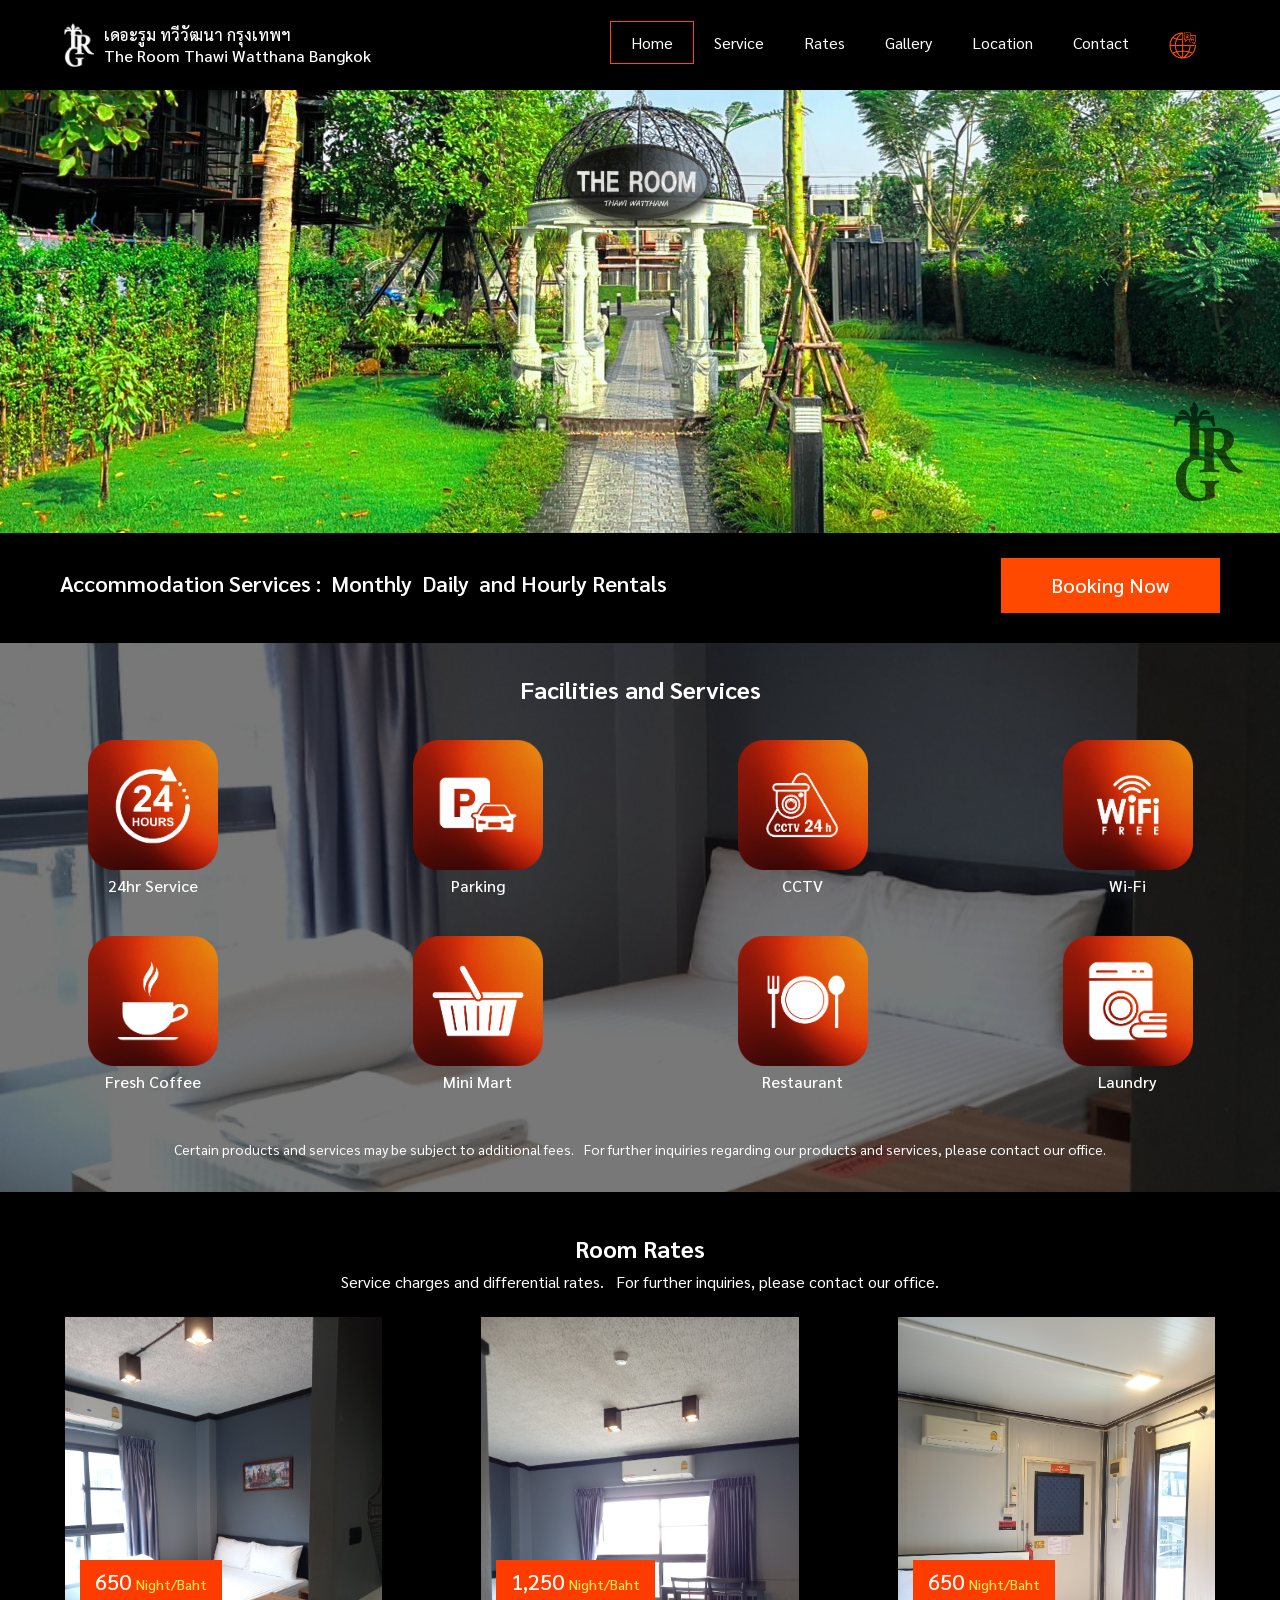
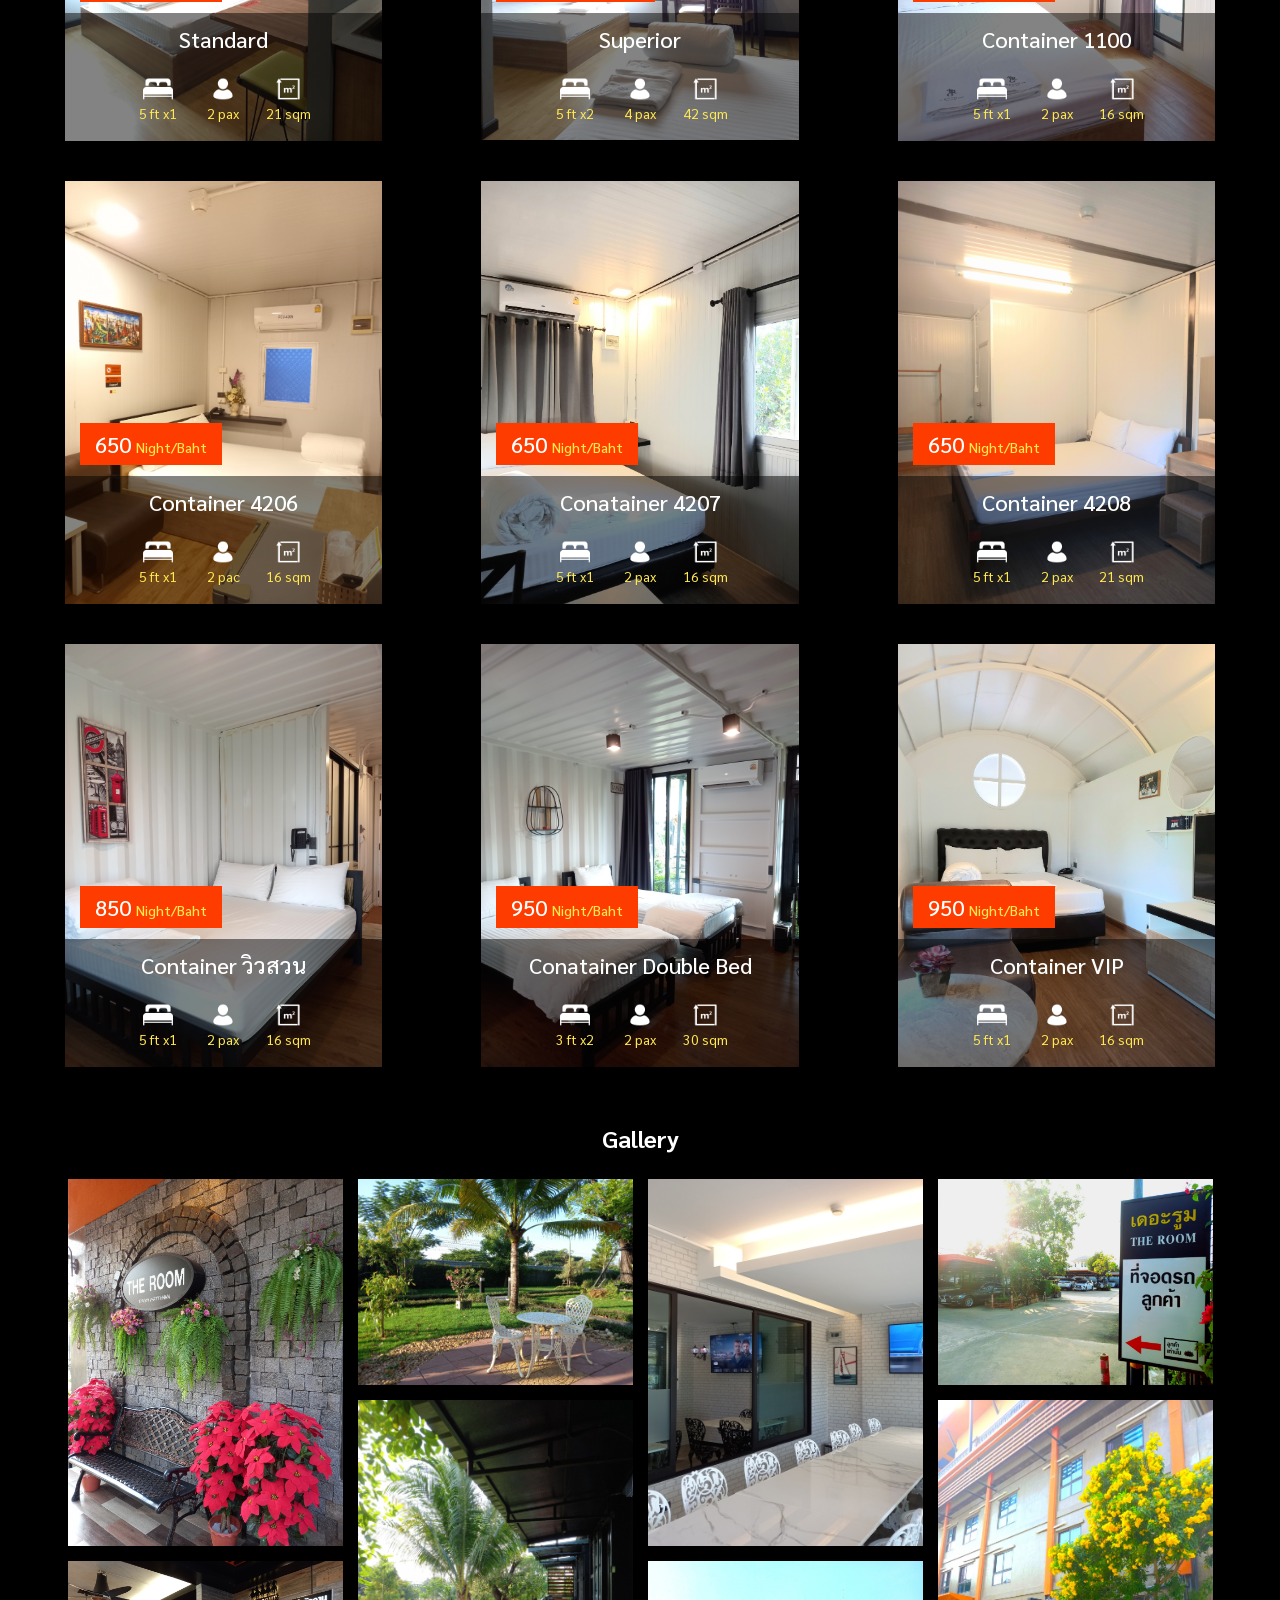
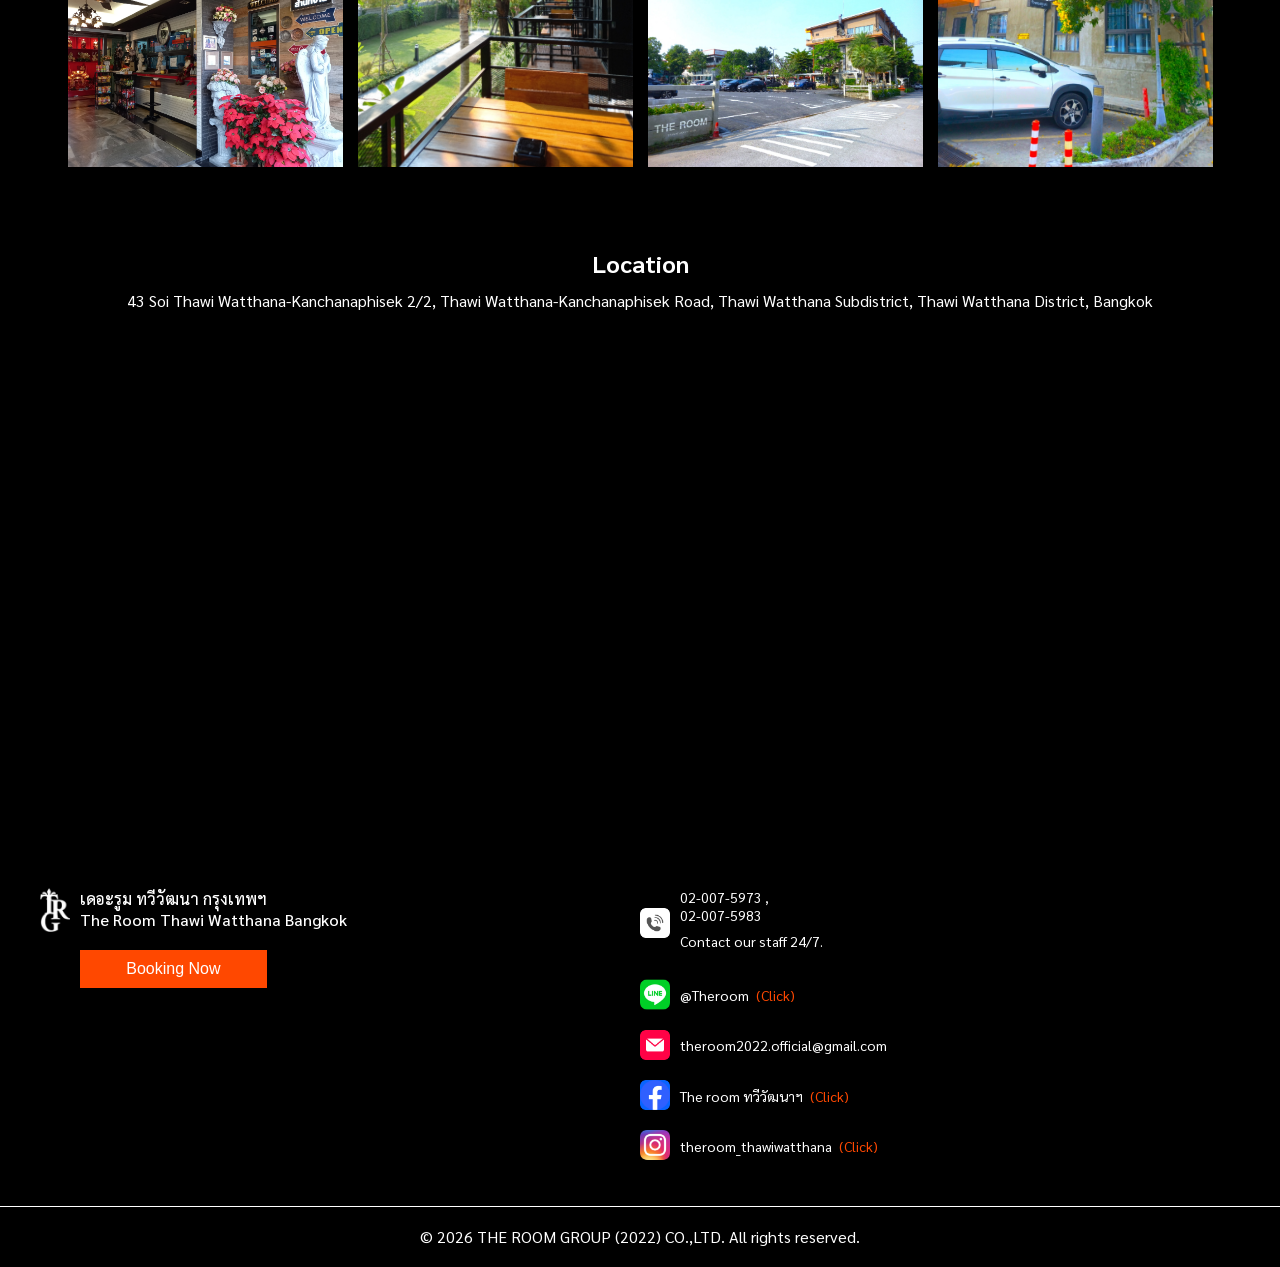
==== home-eng.html @ 0336b01f "Add files via upload" ====
<!DOCTYPE html>
<html lang="th">
<head>
    <meta charset="UTF-8">
    <meta name="viewport" content="width=device-width, initial-scale=1.0">
    <title>เดอะรูม ทวีวัฒนา กรุงเทพฯ</title>
    <link rel="stylesheet" href="style.css">
    <link rel="icon" type="image/gif" href="logo_icon.png" sizes="16x16">
    <link rel="preconnect" href="https://fonts.googleapis.com">
    <link rel="preconnect" href="https://fonts.gstatic.com" crossorigin>
    <link href="https://fonts.googleapis.com/css2?family=Sarabun:wght@400;500&display=swap" rel="stylesheet">
</head>
<body>

    <header>
        <a href="home-th.html">
            <div class="logo">
                <img src="logo_title.png" alt="logo-img" class="logo-img">
                <h3 class="header-text">เดอะรูม ทวีวัฒนา กรุงเทพฯ<br>The Room Thawi Watthana Bangkok</h3>
            </div>
        </a>
        <div class="hamburger" id="hamburger">
            <div class="line"></div>
            <div class="line"></div>
            <div class="line"></div>
        </div>
        <div class="nav-bar">
            <ul>
                <li><a href="#slide">Home</a></li>
                <li><a href="#booking">Service</a></li>
                <li><a href="#price">Rates</a></li>   
                <li><a href="#gallery">Gallery</a></li>
                <li><a href="#location">Location</a></li>
                <li><a href="#contact">Contact</a></li>
                <li class="language-toggle">
                    <a href="#">
                        <img src="language.png" alt="" class="language-toggle-icon">
                    </a>
                    <div class="dropdown">
                        <a href="home-th.html" class="language-option" data-lang="th">
                            <img src="th.png" alt="ภาษาไทย" class="language-icon"> TH
                        </a>
                        <a href="home-eng.html" class="language-option" data-lang="en">
                            <img src="eng.png" alt="English" class="language-icon"> ENG
                        </a>
                    </div>
                </li>
            </ul>
        </div>        
    </header>   


    <!-- ส่วนสไลด์รูปภาพ -->
    <section id="slide" class="image-slider">
        <div class="slider-images">
            <img src="slide-1.svg" alt="Image 1" class="slider-image">
            <img src="slide-2.svg" alt="Image 2" class="slider-image">
            <img src="slide-3.svg" alt="Image 3" class="slider-image">
        </div>
    </section>
           

    <!-- ส่วนจองห้องพัก -->
    <section id="booking" class="booking-section">
        <div class="booking-container">
            <!-- ข้อความด้านขวา -->
            <div class="booking-text">
                <p>Accommodation Services :&nbsp; Monthly&nbsp; Daily&nbsp; and Hourly Rentals</p>
            </div>

            <!-- กรอบด้านซ้าย -->
            <div class="booking-button">
                <!-- ลิงก์ไปยังหน้าจองห้องพัก -->
                <a href="https://reservation.roomscope.com/2378/en" target="_blank">
                    <p>Booking Now</p>
                </a>
            </div>
        </div>
    </section>


    <section id="services" class="services">
        <!-- ส่วนหัว -->
            <center><h2 class="services-header">Facilities and Services</h2></center>

        <div class="service-container">
            <div class="service-item">
                <img src="24hr.png" class="service-image">
                <p class="service-text">24hr Service</p>
            </div>
            <div class="service-item">
                <img src="parking.png" class="service-image">
                <p class="service-text">Parking</p>
            </div>
            <div class="service-item">
                <img src="cctv.png" class="service-image">
                <p class="service-text">CCTV</p>
            </div>
            <div class="service-item">
                <img src="wifi.png" class="service-image">
                <p class="service-text">Wi-Fi</p>
            </div>
            <div class="service-item">
                <img src="coffee.png" class="service-image">
                <p class="service-text">Fresh Coffee</p>
            </div>
            <div class="service-item">
                <img src="mini-mart.png" class="service-image">
                <p class="service-text">Mini Mart</p>
            </div>
            <div class="service-item">
                <img src="restaurant.png" class="service-image">
                <p class="service-text">Restaurant</p>
            </div>
            <div class="service-item">
                <img src="laundry.png" class="service-image">
                <p class="service-text">Laundry</p>
            </div>
        </div>
        <div class="footer-message">
            Certain products and services may be subject to additional fees. &ensp;For further inquiries regarding our products and services, please contact our office.
        </div>
    </section>



    <!-- ส่วนของราคาห้องพัก -->
    <section id="price" class="price">
        <h2>Room Rates</h2>
        <p>Service charges and differential rates. &ensp;For further inquiries, please contact our office.</p>
        <div class="price-images">

            <!-- ห้องที่ 1 -->
            <div class="room-card">
                <img class="expandable-image" src="standard.jpg" alt="Room 1">
                <div class="card-content">
                    <h3 class="price-tag">650 <span class="price-per-night">Night/Baht</span></h3>
                    <h3>Standard</h3>
                    <div class="small-images">
                        <div class="small-image-item">
                            <img src="bed.png" alt="Small Image 1">
                            <p class="image-text">5 ft x1</p>
                        </div>
                        <div class="small-image-item">
                            <img src="pax.png" alt="Small Image 2">
                            <p class="image-text">2 pax</p>
                        </div>
                        <div class="small-image-item">
                            <img src="sqm.png" alt="Small Image 3">
                            <p class="image-text">21 sqm</p>
                        </div>
                    </div>                                  
                </div>
            </div>

            <!-- ห้องที่ 2 -->
            <div class="room-card">
                <img class="expandable-image" src="superior.jpg" alt="Room 2">
                <div class="card-content">
                    <h3 class="price-tag">1,250 <span class="price-per-night">Night/Baht</span></h3>
                    <h3>Superior</h3>
                    <div class="small-images">
                        <div class="small-image-item">
                            <img src="bed.png" alt="Small Image 1">
                            <p class="image-text">5 ft x2</p>
                        </div>
                        <div class="small-image-item">
                            <img src="pax.png" alt="Small Image 2">
                            <p class="image-text">4 pax</p>
                        </div>
                        <div class="small-image-item">
                            <img src="sqm.png" alt="Small Image 3">
                            <p class="image-text">42 sqm</p>
                        </div>
                    </div>                    
                </div>
            </div>

            <!-- ห้องที่ 3 -->
            <div class="room-card">
                <img class="expandable-image" src="1100.jpg" alt="Room 3">
                <div class="card-content">
                    <h3 class="price-tag">650 <span class="price-per-night">Night/Baht</span></h3>
                    <h3>Container 1100</h3>
                    <div class="small-images">
                        <div class="small-image-item">
                            <img src="bed.png" alt="Small Image 1">
                            <p class="image-text">5 ft x1</p>
                        </div>
                        <div class="small-image-item">
                            <img src="pax.png" alt="Small Image 2">
                            <p class="image-text">2 pax</p>
                        </div>
                        <div class="small-image-item">
                            <img src="sqm.png" alt="Small Image 3">
                            <p class="image-text">16 sqm</p>
                        </div>
                    </div> 
                </div>
            </div>

            <!-- ห้องที่ 4 -->
            <div class="room-card">
                <img class="expandable-image" src="4206.jpg" alt="Room 4">
                <div class="card-content">
                    <h3 class="price-tag">650 <span class="price-per-night">Night/Baht</span></h3>
                    <h3>Container 4206</h3>
                    <div class="small-images">
                        <div class="small-image-item">
                            <img src="bed.png" alt="Small Image 1">
                            <p class="image-text">5 ft x1</p>
                        </div>
                        <div class="small-image-item">
                            <img src="pax.png" alt="Small Image 2">
                            <p class="image-text">2 pac</p>
                        </div>
                        <div class="small-image-item">
                            <img src="sqm.png" alt="Small Image 3">
                            <p class="image-text">16 sqm</p>
                        </div>
                    </div> 
                </div>
            </div>

            <!-- ห้องที่ 5 -->
            <div class="room-card">
                <img class="expandable-image" src="4207.jpg" alt="Room 5">
                <div class="card-content">
                    <h3 class="price-tag">650 <span class="price-per-night">Night/Baht</span></h3>
                    <h3>Conatainer 4207</h3>
                    <div class="small-images">
                        <div class="small-image-item">
                            <img src="bed.png" alt="Small Image 1">
                            <p class="image-text">5 ft x1</p>
                        </div>
                        <div class="small-image-item">
                            <img src="pax.png" alt="Small Image 2">
                            <p class="image-text">2 pax</p>
                        </div>
                        <div class="small-image-item">
                            <img src="sqm.png" alt="Small Image 3">
                            <p class="image-text">16 sqm</p>
                        </div>
                    </div> 
                </div>
            </div>

            <!-- ห้องที่ 6 -->
            <div class="room-card">
                <img class="expandable-image" src="4208.jpg" alt="Room 6">
                <div class="card-content">
                    <h3 class="price-tag">650 <span class="price-per-night">Night/Baht</span></h3>
                    <h3>Container 4208</h3>
                    <div class="small-images">
                        <div class="small-image-item">
                            <img src="bed.png" alt="Small Image 1">
                            <p class="image-text">5 ft x1</p>
                        </div>
                        <div class="small-image-item">
                            <img src="pax.png" alt="Small Image 2">
                            <p class="image-text">2 pax</p>
                        </div>
                        <div class="small-image-item">
                            <img src="sqm.png" alt="Small Image 3">
                            <p class="image-text">21 sqm</p>
                        </div>
                    </div> 
                </div>
            </div>

            <!-- ห้องที่ 7 -->
            <div class="room-card">
                <img class="expandable-image" src="graden.jpg" alt="Room 7">
                <div class="card-content">
                    <h3 class="price-tag">850 <span class="price-per-night">Night/Baht</span></h3>
                    <h3>Container วิวสวน</h3>
                    <div class="small-images">
                        <div class="small-image-item">
                            <img src="bed.png" alt="Small Image 1">
                            <p class="image-text">5 ft x1</p>
                        </div>
                        <div class="small-image-item">
                            <img src="pax.png" alt="Small Image 2">
                            <p class="image-text">2 pax</p>
                        </div>
                        <div class="small-image-item">
                            <img src="sqm.png" alt="Small Image 3">
                            <p class="image-text">16 sqm</p>
                        </div>
                    </div> 
                </div>
            </div>

            <!-- ห้องที่ 8 -->
            <div class="room-card">
                <img class="expandable-image" src="bedx2.jpg" alt="Room 8">
                <div class="card-content">
                    <h3 class="price-tag">950 <span class="price-per-night">Night/Baht</span></h3>
                    <h3>Conatainer Double Bed</h3>
                    <div class="small-images">
                        <div class="small-image-item">
                            <img src="bed.png" alt="Small Image 1">
                            <p class="image-text">3 ft x2</p>
                        </div>
                        <div class="small-image-item">
                            <img src="pax.png" alt="Small Image 2">
                            <p class="image-text">2 pax</p>
                        </div>
                        <div class="small-image-item">
                            <img src="sqm.png" alt="Small Image 3">
                            <p class="image-text">30 sqm</p>
                        </div>
                    </div> 
                </div>
            </div>

            <!-- ห้องที่ 9 -->
            <div class="room-card">
                <img class="expandable-image" src="vip.jpg" alt="Room 9">
                <div class="card-content">
                    <h3 class="price-tag">950 <span class="price-per-night">Night/Baht</span></h3>
                    <h3>Container VIP</h3>
                    <div class="small-images">
                        <div class="small-image-item">
                            <img src="bed.png" alt="Small Image 1">
                            <p class="image-text">5 ft x1</p>
                        </div>
                        <div class="small-image-item">
                            <img src="pax.png" alt="Small Image 2">
                            <p class="image-text">2 pax</p>
                        </div>
                        <div class="small-image-item">
                            <img src="sqm.png" alt="Small Image 3">
                            <p class="image-text">16 sqm</p>
                        </div>
                    </div> 
                </div>
            </div>

   
        </div>
    </section>
    <!-- Modal สำหรับแสดงรูปภาพ -->
    <div class="image-modal" id="image-modal">
        <span class="close-modal" id="close-modal">&times;</span>
        <img class="expanded-img" id="expanded-img" src="" alt="Expanded Room Image">
    </div>
   
  
    <!-- ส่วนของแกลเลอรี่ -->
    <section id="gallery" class="gallery">
        <h2 class="gallery-header">Gallery</h2>
        <div class="gallery__container">
            <div class="gallery__column">
                <img src="g-01.jpg" class="gallery__img">
                <img src="g-02.jpg" class="gallery__img">
            </div>

            <div class="gallery__column">
                <img src="g-03.jpg" class="gallery__img">
                <img src="g-04.jpg" class="gallery__img">
            </div>
            
            <div class="gallery__column">
                <img src="g-05.jpg" class="gallery__img">
                <img src="g-06.jpg" class="gallery__img">
            </div>

            <div class="gallery__column">
                <img src="g-07.jpg" class="gallery__img">
                <img src="g-08.jpg" class="gallery__img">
            </div>
        </div>
    </section>
      


    <!-- ส่วนของสถานที่ตั้ง -->
    <section id="location" class="location">
        <h2>Location</h2> <!-- เพิ่มหัวข้อ -->
        <p>43 Soi Thawi Watthana-Kanchanaphisek 2/2, Thawi Watthana-Kanchanaphisek Road, Thawi Watthana Subdistrict, Thawi Watthana District, Bangkok</p> <!-- เพิ่มรายละเอียด -->
        <div class="map-container">
            <iframe src="https://www.google.com/maps/embed?pb=!1m14!1m8!1m3!1d15501.32266868095!2d100.4040528!3d13.758922!3m2!1i1024!2i768!4f13.1!3m3!1m2!1s0x30e2975d5705897d%3A0x22165a6f18a6f0dc!2sThe%20Room%20Hotel!5e0!3m2!1sen!2sth!4v1732776783660!5m2!1sen!2sth" width="600" height="450" style="border:0;" allowfullscreen="" loading="lazy" referrerpolicy="no-referrer-when-downgrade"></iframe>
        </div>
    </section>    
    

    
    <!-- ส่วนของช่องทางติดต่อ -->
    <section id="contact">
        <div class="container">
            <!-- ด้านซ้าย -->
            <div class="left-section">
                <div class="header">
                    <div class="logo">
                        <img src="logo_title.png" alt="" class="logo-icon">
                    </div>
                    <div class="header-content">
                        <div class="header-text">
                            เดอะรูม ทวีวัฒนา กรุงเทพฯ<br>
                            The Room Thawi Watthana Bangkok
                        </div>
                        <div class="booking">
                            <a href="https://reservation.roomscope.com/2378/en" target="_blank">
                                <button class="booking-btn">Booking Now</button>
                            </a>
                        </div>
                    </div>
                </div>
            </div>

            <!-- ด้านขวา -->
            <div class="right-section">
                <div class="contact-item">
                    <img src="tell.png" alt="โทรศัพท์" class="contact-icon">
                    <span class="contact-text">02-007-5973 ,<br>02-007-5983<br><p style="line-height: 2.5;">Contact our staff 24/7.</p></span>
                </div>
                <div class="contact-item">
                    <img src="line.png" alt="Line" class="contact-icon">
                    <a href="https://lin.ee/5Irtj3o" target="_blank">
                        <span class="contact-text">@Theroom<font color="#ff4800">&ensp;(Click)</font></span>
                    </a>
                </div>
                <div class="contact-item">
                    <img src="e-mail.png" alt="Email" class="contact-icon">
                    <span class="contact-text">theroom2022.official@gmail.com</span>
                </div>
                <div class="contact-item">
                    <img src="facebook.png" alt="Facebook" class="contact-icon">
                    <a href="https://web.facebook.com/Theroom42Sai2" target="_blank">
                        <span class="contact-text">The room ทวีวัฒนาฯ<font color="#ff4800">&ensp;(Click)</font></span>
                    </a>
                </div>
                <div class="contact-item">
                    <img src="ig.png" alt="Instagram" class="contact-icon">
                    <a href="https://www.instagram.com/theroom_thawiwatthana/" target="_blank">
                        <span class="contact-text">theroom_thawiwatthana<font color="#ff4800">&ensp;(Click)</font></span>
                    </a>
                </div>
            </div>
        </div>
    </section>

    <footer>
        <p id="footer-text">© <span id="year"></span> THE ROOM GROUP (2022) CO.,LTD. All rights reserved.</p>
    </footer>

    <script src="script.js"></script>
          
</body>
</html>
---- style.css ----
/* สไตล์พื้นฐานทั้งหมด */
* {
    margin: 0;
    padding: 0;
    list-style: none;
    text-decoration: none;
    box-sizing: border-box;
}

html, body {
    margin: 0;
    padding: 0;
    height: 100%;
    scroll-behavior: smooth;
}

body {
    background: #fefefe;
    font-family: "Sarabun", sans-serif;
    display: flex;
    flex-direction: column;
    min-height: 100vh; /* ทำให้ body ยึดเต็มหน้าจอ */
}

header {
    width: 100%;
    height: 90px;
    background-color: black;
    display: flex;
    justify-content: space-between;
    align-items: center;
    padding: 0 5vw;
    position: fixed;
    top: 0;
    left: 0;
    z-index: 999;
}

.logo {
    display: flex;
    align-items: center;
}

.logo-img {
    width: 30px;
    height: auto;
    margin-right: 10px;
}

.header-text {
    font-size: 16px;
    font-weight: 500;
    color: white;
}
@media (max-width: 991px) {
    .header-text {
        font-size: 16px;
    }
}
@media (max-width: 448px) {
    .header-text {
        font-size: 14px;
    }
}

.hamburger {
    display: none;
    flex-direction: column;
    justify-content: space-around;
    width: 20px;
    height: 20px;
    cursor: pointer;
    margin-left: 10px;
}

.hamburger .line {
    width: 100%;
    height: 2px;
    background: #fefefe;
}

.nav-bar ul {
    display: flex;
}

.nav-bar ul li {
    margin: 0 5px;
}

.nav-bar ul li a {
    color: #fefefe;
    font-size: 16px;
    padding: 5px 15px;
    transition: .2s;
}

/* เปลี่ยนเป็น border แทน background */
.nav-bar ul li a.active {
    border: 1px solid #ff4800; /* เส้นกรอบสีส้ม */
    color: white;
}

/* เพิ่มพื้นที่ห่างให้ข้อความในเมนูเมื่ออยู่ใน hamburger */
.nav-bar ul li {
    margin: 10px 0;
}

.nav-bar ul li a {
    padding: 10px 20px;
}

/* ปรับระยะห่างให้ language-toggle ห่างจากเมนูเมื่อในโหมด hamburger */
.language-toggle {
    margin-top: 15px;
}
@media (max-width: 1180px) {
    .nav-bar ul li a {
        font-size: 14px;
    }
    .text {
        font-size: 16px;
    }
    footer {
        font-size: 14px;
    }
}
@media (max-width: 1120px) {
    .text {
        font-size: 16px;
    }
    .hamburger {
        display: flex;
    }
    .nav-bar {
        height: 0;
        position: absolute;
        top: 80px;
        left: 0;
        width: 100vw;
        background-color: black;
        transition: .5s;
        overflow: hidden;
    }
    .nav-bar.active {
        height: auto;
    }
    .nav-bar ul {
        flex-direction: column;
        width: fit-content;
        margin: 5px auto 0 auto;
        text-align: center;
        opacity: 0;
        transition: .5s;
    }
    .nav-bar.active ul {
        opacity: 1;
        margin-top: 10px;
    }
    .language-toggle {
        display: block;
    }
    .nav-bar {
        display: none;
    }
    .nav-bar.active {
        display: flex;
        flex-direction: column;
    }
    /* ปรับให้รูปภาพมีอัตราส่วน 16:9 เมื่อ hamburger ปรากฏ */
    .image-slider.hamburger-active .slider-image {
        width: 100vw; /* ให้เต็มความกว้าง */
        height: 56.25vw; /* คำนวณจากอัตราส่วน 16:9 (9 / 16 = 0.5625) */
    }
}

footer {
    width: 100%;
    background-color: black;
    color: #ffffff;
    text-align: center;
    padding: 10px 0;
    margin: 0; /* ลบ margin ด้านนอก */
    position: relative; /* เพื่อใช้กับ pseudo-element */
}

#footer-text {
    margin-bottom: 10px;
}

/* เส้นแบ่งที่ด้านบนของ footer */
footer::before {
    content: '';
    display: block;
    width: 100%; /* ทำให้เส้นไม่ยาวเต็มหน้าจอ */
    height: 1px; /* ความหนาของเส้น */
    background-color: #fff; /* สีขาว */
    position: absolute;
    top: 10px; /* เพิ่มระยะห่างจากขอบบน */
    left: 50%; /* ให้เส้นอยู่กลาง */
    transform: translateX(-50%); /* เลื่อนเส้นกลับไปที่กลาง */
}

/* กำหนด padding ให้ footer */
footer {
    padding-top: 30px; /* เพิ่มระยะห่างด้านบนเพื่อให้มีที่ว่างจากเส้น */
    padding-bottom: 10px; /* คงระยะห่างด้านล่าง */
}
@media (max-width: 788px) {
    #footer-text {
        font-size: 12px;
    }
}

.language-toggle {
    position: relative;
    display: inline-block;
    margin-bottom: 20px;
}

/* ขยับ dropdown ภาษาเมื่อไม่ใช่ใน hamburger */
.language-toggle .dropdown {
    display: none;
    position: absolute;
    background-color: #fff;
    z-index: 10;
    box-shadow: 0 2px 8px black;
    margin-top: 10px;
    left: 50%;
    transform: translateX(-50%);
    min-width: 100px;
}

/* เพิ่ม margin-top สำหรับตำแหน่ง dropdown ในโหมดปกติ */
.nav-bar .language-toggle .dropdown {
    margin-top: 20px; /* ขยับลงจากข้อความมากขึ้น */
}

.language-toggle .dropdown a {
    padding: 15px 15px;
    width: 100%;
    display: flex;
    align-items: center;
    cursor: pointer;
    transition: background-color 0.2s;
    background-color: black;
    color: #ffffff;
}

.language-toggle .dropdown a.selected {
    background-color: #ff4800;
    color: #ffffff;
}

.language-toggle .dropdown a:hover {
    background-color: #ff4800;
}

.language-icon {
    width: 22px;
    height: 22px;
    margin-right: 10px;
    border: none;
    box-shadow: none;
}

.language-toggle {
    margin-bottom: 20px;
}

.language-toggle-icon {
    width: 27px; /* กำหนดขนาดรูปภาพ */
    height: 27px; /* กำหนดความสูง */
    margin-left: 0px; /* เพิ่มระยะห่างระหว่างข้อความกับรูปภาพ */
    vertical-align: middle; /* จัดรูปภาพให้อยู่แนวกลางกับข้อความ */
}

@media (max-width: 991px) {
    .language-toggle {
        display: block;
        margin-top: 20px;
    }

    .language-toggle .dropdown {
        display: block;
        margin-top: 10px;
        position: relative;
        top: 10px;
    }
}

/* สไตล์สำหรับส่วนของสไลด์รูปภาพ */
.image-slider {
    width: 100%;
    overflow: hidden;
    position: relative;
    margin: 0; /* ลบระยะห่างด้านล่าง */
    flex-shrink: 0; /* ป้องกันไม่ให้ลดขนาด */
}

.slider-images {
    display: flex;
    width: 300%; /* เพิ่มความกว้างเพื่อแสดง 3 รูป */
    transition: transform 6.5s ease-in-out;
}

.slider-image {
    width: 33.33%; /* รูปภาพแต่ละรูปจะครอบครอง 1/3 ของความกว้าง */
    height: auto;  /* ไม่กำหนดความสูงแบบอัตราส่วน 16:9 */
    object-fit: cover; /* ให้รูปภาพเต็มพื้นที่ โดยไม่บังคับอัตราส่วน 16:9 */
}

@media (max-width: 991px) {
    .image-slider {
        height: auto; /* ไม่กำหนดความสูงแบบ 16:9 */
        margin-top: 80px; /* คงระยะห่างจาก navbar */
    }
}

@media (min-width: 992px) {
    .image-slider {
        margin-top: 0; /* เมื่อหน้าจอกว้างกว่า 991px ไม่ให้มีระยะห่างจาก navbar */
    }
}

@media (max-width: 788px) {
    .image-slider {
        height: auto; /* ไม่กำหนดความสูงแบบ 16:9 */
    }
}

@media (max-width: 450px) {
    .image-slider {
        height: auto; /* ไม่กำหนดความสูงแบบ 16:9 */
    }
}

/* ในส่วนของบริการ */
.services {
    background-image: url('service-img.jpg');
    background-size: cover; /* ทำให้รูปภาพครอบคลุมพื้นที่ทั้งหมดของ section */
    background-position: center; /* จัดตำแหน่งรูปภาพให้อยู่ตรงกลาง */
    padding: 30px 0 40px; /* เพิ่ม padding ด้านบน */
    text-align: center;
}

/* ส่วนหัว */
.services-header {
    font-size: 24px; /* ขนาดตัวอักษร */
    color: white;
    font-weight: bold;
    margin-bottom: 35px; /* เพิ่มระยะห่างด้านล่างของส่วนหัว */
}

/* กริดของบริการ */
.service-container {
    display: grid;
    grid-template-columns: repeat(4, 1fr); /* แสดง 3 รูปต่อแถว */
    gap: 20px;
    justify-items: center;
    align-items: center;
    margin-bottom: -5px;
}

/* รายการบริการ */
.service-item {
    position: relative;
    text-align: center;
}

.service-image {
    width: 130px;
    height: auto;
    border-radius: 14px;
}

.service-text {
    margin-top: 10px;
    font-size: 16px;
    color: white;
    font-weight: 500;
    margin-top: 1px;
    margin-bottom: 20px;
}

.footer-message {
    font-size: 14px;
    color: white;
    text-align: center;
    margin-top: 10px;
    text-align: center;
    position: relative;
    margin-top: 30px;
    margin-bottom: -10px;
    margin-left: 10px;
    margin-right: 10px;
    line-height: 1.8; /* เพิ่มระยะห่างระหว่างบรรทัด */
}

/* ปรับขนาดเมื่อหน้าจอขนาด 991px (แท็บเล็ตและหน้าจอขนาดกลาง) */
@media (max-width: 991px) {
    .services-header {
        font-size: 22px; /* ลดขนาดตัวอักษรในส่วนหัว */
        margin-bottom: 30px; /* ลดระยะห่างด้านล่างของส่วนหัว */
    }
    .service-container {
        display: grid; /* ใช้ grid layout */
        grid-template-columns: repeat(4, 1fr); /* แสดง 3 รูปต่อแถว */
        gap: 15px; /* ลดช่องว่างระหว่างรายการ */
        justify-content: center; /* จัดกลางในแนวนอน */
    }
    .service-image {
        width: 90px; /* ลดขนาดรูปภาพ */
        height: auto;
    }
    .service-text {
        font-size: 14px; /* ลดขนาดตัวอักษร */
        margin-top: 5px;
        margin-bottom: 30px;
    }
}

/* ปรับขนาดเมื่อหน้าจอขนาด 768px (แท็บเล็ตและหน้าจอขนาดกลาง) */
@media (max-width: 768px) {
    .services-header {
        font-size: 22px; /* ลดขนาดตัวอักษรในส่วนหัว */
        margin-bottom: 30px; /* ลดระยะห่างด้านล่างของส่วนหัว */
    }
    .service-container {
        grid-template-columns: repeat(2, 1fr);
        gap: 15px; /* ลดช่องว่างระหว่างรายการ */
    }
    .service-image {
        width: 120px; /* ลดขนาดรูปภาพ */
        height: auto;
    }
    .service-text {
        font-size: 14px; /* ลดขนาดตัวอักษร */
        margin-top: 5px;
        margin-bottom: 30px;
    }
}

/* ปรับขนาดเมื่อหน้าจอเล็กลง (480px) */
@media (max-width: 480px) {
    .service-text {
        font-size: 10px; /* ลดขนาดตัวอักษร */
        margin-top: 1px;
        margin-bottom: 15px;
    }
    .service-image {
        width: 90px;
        height: auto;
    }
    .footer-message{
        font-size: 12px;
    }

    .services-header {
        font-size: 20px; /* ลดขนาดตัวอักษรในส่วนหัว */
        margin-bottom: 20px; /* ลดระยะห่างด้านล่างของส่วนหัว */
    }
}

/* ปรับขนาดเมื่อหน้าจอขนาด 360px */
@media (max-width: 360px) {
    .service-item {
        padding: 0 10px; /* เพิ่ม padding ข้างในรายการ */
    }
    .service-text {
        font-size: 12px; /* ลดขนาดตัวอักษร */
        margin-top: 5px;
        margin-bottom: 20px;
    }
    .service-image {
        width: 80px; /* ลดขนาดรูปภาพ */
        height: auto;
    }
}



/* สไตล์ของราคา */
#price {
    background-color: black;
    padding: 15px;
    text-align: center;
}

#price h2 {
    margin-top: 25px;
    margin-bottom: 7px;
    color: white;
}

#price p {
    margin-bottom: 25px;
    color: white;
}

.price-images {
    display: flex;
    flex-wrap: wrap;
    gap: 20px;
    justify-content: center;
}

/* ปรับโครงสร้างของ .room-card */
.price-images .room-card {
    display: flex;
    flex-direction: column;
    align-items: center;
    position: relative;
    width: calc(33.333% - 20px); /* 3 รูปในแถว */
    margin-bottom: 20px;
    overflow: hidden; /* ตัดส่วนเกิน */
}

/* ปรับขนาดรูปภาพปกติ */
.price-images img {
    width: 120%;
    height: auto;
    object-fit: contain;
    display: block; /* ป้องกันปัญหาช่องว่าง */
}

/* กรอบสีแดงบนรูปภาพ */
.room-card img {
    position: relative;
    width: 100%;
    height: auto;
    object-fit: contain;
}

/* เพิ่มกรอบสี่เหลี่ยมสีแสด */
.room-card .price-tag {
    position: absolute;
    top: -60px; /* ปรับค่า top เพื่อเลื่อนกรอบขึ้น */
    left: 15px;
    background-color: #ff3c00;
    color: white;
    padding: 7px 15px;
    font-size: 22px;
    font-weight: bold;
    z-index: 1; /* ให้แสดงอยู่บนรูปภาพ */
}

.room-card .price-tag .price-per-night {
    font-size: 14px;
    color: #ffe851;
}

/* สำหรับหน้าจอที่มีความกว้าง 991px ขึ้นไป */
@media (min-width: 991px) {
    .price-images img {
        width: 80%; /* รูปภาพขนาด 80% */
        margin: 0 auto; /* จัดให้อยู่กึ่งกลาง */
    }

    .room-card .card-content {
        width: 80%; /* กรอบสีดำพอดีกับรูปภาพ 80% */
        margin: 0 auto; /* จัดให้กึ่งกลาง */
    }
}

@media (max-width: 768px) {
    .price-images img {
        width: 80%; /* รูปภาพขนาด 100% */
    }

    .room-card .card-content {
        width: 80%; /* กรอบสีดำพอดีกับรูปภาพขนาด 100% */
        margin: 0 auto; /* จัดให้กึ่งกลาง */
    }
}

/* กรอบของห้องแต่ละห้อง */
.room-card .card-content {
    position: absolute;
    bottom: 0;
    left: 0;
    right: 0;
    margin-bottom: -11px;
    background-color: hsla(0, 0%, 0%, 0.486); /* กรอบสีดำ */
    color: white;
    padding: 5px;
    box-sizing: border-box;
    text-align: center;
    display: flex;
    flex-direction: column;
    justify-content: center; /* จัดให้อยู่กึ่งกลางในแนวตั้ง */
}

/* ข้อความใน card-content */
.room-card .card-content h3 {
    margin: 7px 0 10px;
    font-size: 22px;
    font-weight: 500;
}

/* ข้อความใต้รูป */
.room-card .card-content p {
    margin: 0;
    font-size: 14px;
    color: #ffe851 !important;
    text-align: center;
}

/* ขนาดรูปภาพเล็กในกรอบ */
.room-card .card-content .small-images {
    display: flex;
    justify-content: center;
    gap: 15px; /* เพิ่มระยะห่างระหว่างรูปภาพเล็ก ๆ */
    margin-top: 11px; /* เพิ่มระยะห่างระหว่างรูปภาพและข้อความ */
}

.room-card .card-content .small-images img {
    width: 30px; /* ขนาดเริ่มต้นของรูปภาพเล็ก */
    height: auto;
    margin: 0 10px;
}

/* ปรับขนาดรูปภาพในแต่ละแถว */
@media screen and (max-width: 1250px) {
    .price-images .room-card {
        width: calc(50% - 20px); /* 2 รูปในแถว */
    }
    .room-card .card-content h3 {
        font-size: 18px;
    }
    .room-card .price-tag {
        top: -50px; /* ปรับค่า top เพื่อเลื่อนกรอบขึ้น */
        left: 15px;
    }
}

@media (max-width: 768px) {
    .price-images .room-card {
        width: 80%; /* 1 รูปในแถว */
    }
}

@media (max-width: 500px) {
    .price-images .room-card {
        width: 100%; /* 1 รูปในแถว */
    }

    #price h2 {
        font-size: 20px;
    }

    #price p {
        font-size: 13px;
    }

    .room-card .card-content h3 {
        font-size: 16px;
    }

    .room-card .card-content p {
        font-size: 12px;
    }
}

.image-modal {
    display: none;
    position: fixed;
    top: 0;
    left: 0;
    width: 100%;
    height: 100%;
    background-color: rgba(0, 0, 0, 0.8);
    z-index: 1000;
    justify-content: center;
    align-items: center;
    text-align: center;
}

.expanded-img {
    max-width: 90%;
    max-height: 80%;
    object-fit: contain;
    cursor: zoom-in;
}

.expandable-image {
    cursor: zoom-in;
}

.close-modal {
    position: absolute;
    top: 20px;
    right: 20px;
    color: white;
    font-size: 40px;
    font-weight: bold;
    cursor: pointer;
}



/* ส่วนของแกลเลอรี่ */
#gallery {
    background-color: black;
    padding-top: 20px;  /* เพิ่มพื้นที่ด้านบน */
    padding-bottom: 30px;  /* เพิ่มพื้นที่ด้านล่าง */
}

.gallery-header {
    font-size: 24px; /* ขนาดฟอนต์ */
    text-align: center; /* จัดกึ่งกลาง */
    margin-bottom: 25px; /* ช่องว่างด้านล่าง */
    color: white; /* สีฟอนต์ */
}

.gallery__container {
    display: flex;
    flex-wrap: wrap;
    justify-content: center;
    gap: 15px; /* กำหนดระยะห่างระหว่างคอลัมน์ */
}

.gallery__column {
    display: flex;
    flex-direction: column;
    max-width: 275px;
    gap: 15px; /* กำหนดระยะห่างระหว่างรูปภาพในคอลัมน์ */
}

.gallery__img {
    width: 100%; /* รูปภาพใช้ความกว้างเต็มของคอลัมน์ */
    height: auto; /* ให้ภาพมีอัตราส่วนที่ถูกต้อง */
    object-fit: cover; /* ให้รูปภาพเต็มพื้นที่โดยไม่ยืด */
}

@media (max-width: 768px) {
    .gallery-header {
        font-size: 22px;
    }
}
@media (max-width: 480px) {
    .gallery-header {
        font-size: 20px;
    }
}
@media (max-width: 360px) {
    .gallery-header {
        font-size: 18px;
    }
}



/* Location Section Styles */
.location h2 {
    font-size: 24px; /* ขนาดฟอนต์ */
    color: #ffffff; /* สีขาว */
    margin-top: 30px;
    margin-bottom: 25px; /* ระยะห่างด้านล่าง */
    text-align: center; /* จัดกึ่งกลาง */
}

.location p {
    font-size: 16px; /* ขนาดฟอนต์ */
    color: #ffffff; /* สีขาว */
    margin-top: -14px; /* ระยะห่างด้านบน */
    margin-bottom: 27px;
    text-align: center; /* จัดกึ่งกลาง */
}

.location {
    background-color: black;
    background-size: cover; /* ทำให้รูปภาพครอบคลุมพื้นที่ทั้งหมดของ section */
    background-position: center; /* จัดตำแหน่งรูปภาพให้อยู่ตรงกลาง */
    color: #ffffff; /* ฟอนต์สีขาว */
    padding: 20px 20px; /* ลด padding ด้านบนและด้านล่างเพื่อให้มีพื้นที่น้อยลง */
    text-align: center;
}

.map-container {
    width: 100%;
    max-width: 1300px; /* กำหนดความกว้างสูงสุดของแผนที่ */
    margin: 0 auto; /* จัดตำแหน่งกลาง */
    margin-bottom: 20px;
    display: flex;
    justify-content: center;
}

.map-container iframe {
    width: 90%;
    height: 470px; /* ความสูงของแผนที่ */
}

@media (max-width: 768px) {
    .location h2 {
        font-size: 22px; /* ลดขนาดหัวข้อ */
    }
    .location p {
        font-size: 16px; /* ลดขนาดข้อความ */
    }
    .map-container iframe {
        height: 420px; /* ลดความสูงของแผนที่ */
    }
}

@media (max-width: 480px) {
    .location h2 {
        font-size: 20px; /* ลดขนาดหัวข้อเพิ่มเติม */
    }
    .location p {
        font-size: 14px; /* ลดขนาดข้อความเพิ่มเติม */
    }
    .map-container iframe {
        height: 430px; /* ลดความสูงของแผนที่เพิ่มเติม */
    }
}

@media (max-width: 360px) {
    .location h2 {
        font-size: 18px; /* ลดขนาดหัวข้ออีก */
    }
    .location p {
        font-size: 13px; /* ลดขนาดข้อความอีก */
    }
    .map-container iframe {
        height: 410px; /* ลดความสูงของแผนที่อีก */
    }
}


/* สไตล์สำหรับส่วน booking */
.booking-section {
    width: 100%;
    background-color: black;
    display: flex;
    justify-content: center;
    align-items: center;
    color: white;
    font-size: 18px;
    padding: 20px 0;
    min-height: 110px; /* เพิ่มความสูงขั้นต่ำ */
}

.booking-container {
    display: flex;
    justify-content: space-between;
    width: 100%;
    max-width: 1200px;
    padding: 0 20px;
    box-sizing: border-box;
}

.booking-text {
    font-size: 22px;
    font-weight: 600;
    color: white;
    margin-top: 10px;
    margin-right: 30px;
    text-align: left;
    flex: 1; /* ให้พื้นที่ข้อความขยายได้ */
    margin-bottom: 15px; /* เพิ่มระยะห่างด้านล่าง */
    line-height: 1.4; /* เพิ่ม line-height เพื่อให้ระยะห่างระหว่างบรรทัดกว้างขึ้น */
}

/* ปรับสีกรอบให้เข้มขึ้นเมื่อ hover หรือ active */
.booking-button {
    background-color: #ff4800; /* สีพื้นฐาน */
    padding: 0px 50px; /* ลดขนาด padding แนวตั้ง */
    color: white;
    font-weight: 500;
    text-align: center;
    border-radius: 0;
    cursor: pointer;
    display: inline-flex; /* ใช้ inline-flex แทน flex */
    align-items: center;
    justify-content: center;
    flex-shrink: 0;
    transition: background-color 0.3s ease;
    margin-top: 0px;
    margin-bottom: 5px;
    height: 55px; /* กำหนดความสูงที่แน่นอน */
    line-height: 55px; /* กำหนด line-height ให้เท่ากับความสูง */
}

/* เมื่อ hover ให้กรอบเปลี่ยนสีเข้มขึ้น */
.booking-button:hover {
    background-color: #4b4b4b; /* เปลี่ยนสีเมื่อ hover (สีเข้มขึ้น) */
}

/* เมื่อคลิก (active) ให้กรอบเปลี่ยนสีเข้มขึ้น */
.booking-button:active {
    background-color: #4b4b4b; /* เปลี่ยนสีเมื่อ active (คลิก) */
}

.booking-button p {
    margin: 0;
    font-size: 20px;
}

/* ปรับสีของลิงก์ให้เป็นสีขาว */
a {
    color: white; /* สีฟอนต์เป็นขาว */
    text-decoration: none; /* ลบขีดเส้นใต้จากลิงก์ */
}

@media (max-width: 900px) {
    .booking-button {
        padding: 0px 35px; /* ลดขนาด padding */
        height: 55px; /* ลดความสูงให้เล็กลง */
        line-height:55px; /* ให้ line-height ตรงกับความสูงใหม่ */
        margin-top: 10px;
    }
}

@media (max-width: 850px) {
    .booking-button {
        padding: 3px 30px; /* ลดขนาด padding */
        height: 50px; /* ลดความสูงให้เล็กลง */
        line-height: 50px; /* ให้ line-height ตรงกับความสูงใหม่ */
        margin-top: 20px;
    }
}

@media (max-width: 768px) {
    .booking-text {
        font-size: 18px;
        font-weight: 700;
    }
    .booking-button {
        padding: 0px 25px; /* ลดขนาด padding */
        height: 50px; /* ลดความสูงให้เล็กลง */
        line-height: 50px; /* ให้ line-height ตรงกับความสูงใหม่ */
        margin-top: 7px;
    }
}

@media (max-width: 550px) {
    .booking-text {
        font-size: 14px;
        font-weight: 600;
    }
    .booking-button {
        padding: 0px 20px; /* ลดขนาด padding ให้เล็กลง */
        height: 50px; /* ลดความสูงให้เล็กลง */
        line-height: 25px; /* ให้ line-height ตรงกับความสูงใหม่ */
        margin-top: 10px;
    }
}

@media (max-width: 480px) {
    .booking-button {
        padding: 3px 10px; /* ลดขนาด padding ให้เล็กลง */
        height: 50px; /* ลดความสูงให้เล็กลง */
        line-height: 25px; /* ให้ line-height ตรงกับความสูงใหม่ */
        margin-top: 15px;
    }
}




/* CSS เฉพาะสำหรับ #contact */
#contact {
    background-color: #000; /* พื้นหลังสีดำ */
    color: #fff; /* ฟอนต์สีขาว */
    padding: 20px;
}

#contact .container {
    display: flex;
    flex-wrap: wrap;
    justify-content: space-between;
    gap: 20px; /* เพิ่มช่องว่างระหว่างส่วนต่างๆ */
    margin-top: 20px;
    margin-bottom: 15px;
}

#contact .left-section {
    flex: 1;
    max-width: 40%;
    display: flex;
    flex-direction: column;
    align-items: flex-start;
    padding-left: 20px; /* เว้นห่างจากขอบซ้าย */
}

#contact .header {
    display: flex;
    align-items: flex-start;
    margin-bottom: 10px; /* ลดช่องว่าง */
}

#contact .logo {
    margin-right: 10px;
}

#contact .logo-icon {
    width: 30px;
    height: auto;
}

#contact .header-text span {
    display: block;
    font-size: 16px;
    line-height: 1.2; /* ลดระยะห่างระหว่างบรรทัด */
    font-weight: bold;
}

#contact .booking {
    margin-top: 20px; /* ใกล้ header มากขึ้น */
    margin-bottom: 30px;
}

#contact .booking-btn {
    background-color: #ff4800;
    color: white;
    border: none;
    padding: 10px 20px;
    cursor: pointer;
    font-size: 16px;
    width: 70%;
}

#contact .booking-btn:hover {
    background-color: #4b4b4b;
}

#contact .right-section {
    flex: 1;
    max-width: 50%;
    display: grid;
    grid-template-columns: 1fr;
    gap: 20px; /* ช่องว่างระหว่างรูปภาพ */
}

#contact .contact-item {
    display: flex;
    align-items: center;
}

#contact .contact-icon {
    width: 30px;
    height: auto;
    margin-right: 10px;
}

#contact .contact-text {
    font-size: 14px;
    text-align: left;
    color: #fff; /* ฟอนต์สีขาวสำหรับข้อความ */
}

/* Responsive Design */
@media screen and (max-width: 668px) {
    #contact .container {
        flex-direction: column;
    }

    #contact .left-section {
        max-width: 100%;
        align-items: flex-start;
        padding-left: 10px; /* ลด padding บนอุปกรณ์ขนาดเล็ก */
    }

    #contact .right-section {
        max-width: 100%;
        grid-template-columns: 1fr;
        margin-top: 10px;
    }

    #contact .booking-btn {
        width: 70%;
    }

    #contact .contact-item {
        justify-content: flex-start;
    }
}

@media (max-width: 480px) {
    #contact .header-text {
        font-size: 14px;
    }

    #contact .booking {
        margin-top: 10px; /* ใกล้ header มากขึ้น */
        margin-bottom: 20px;
    }
}
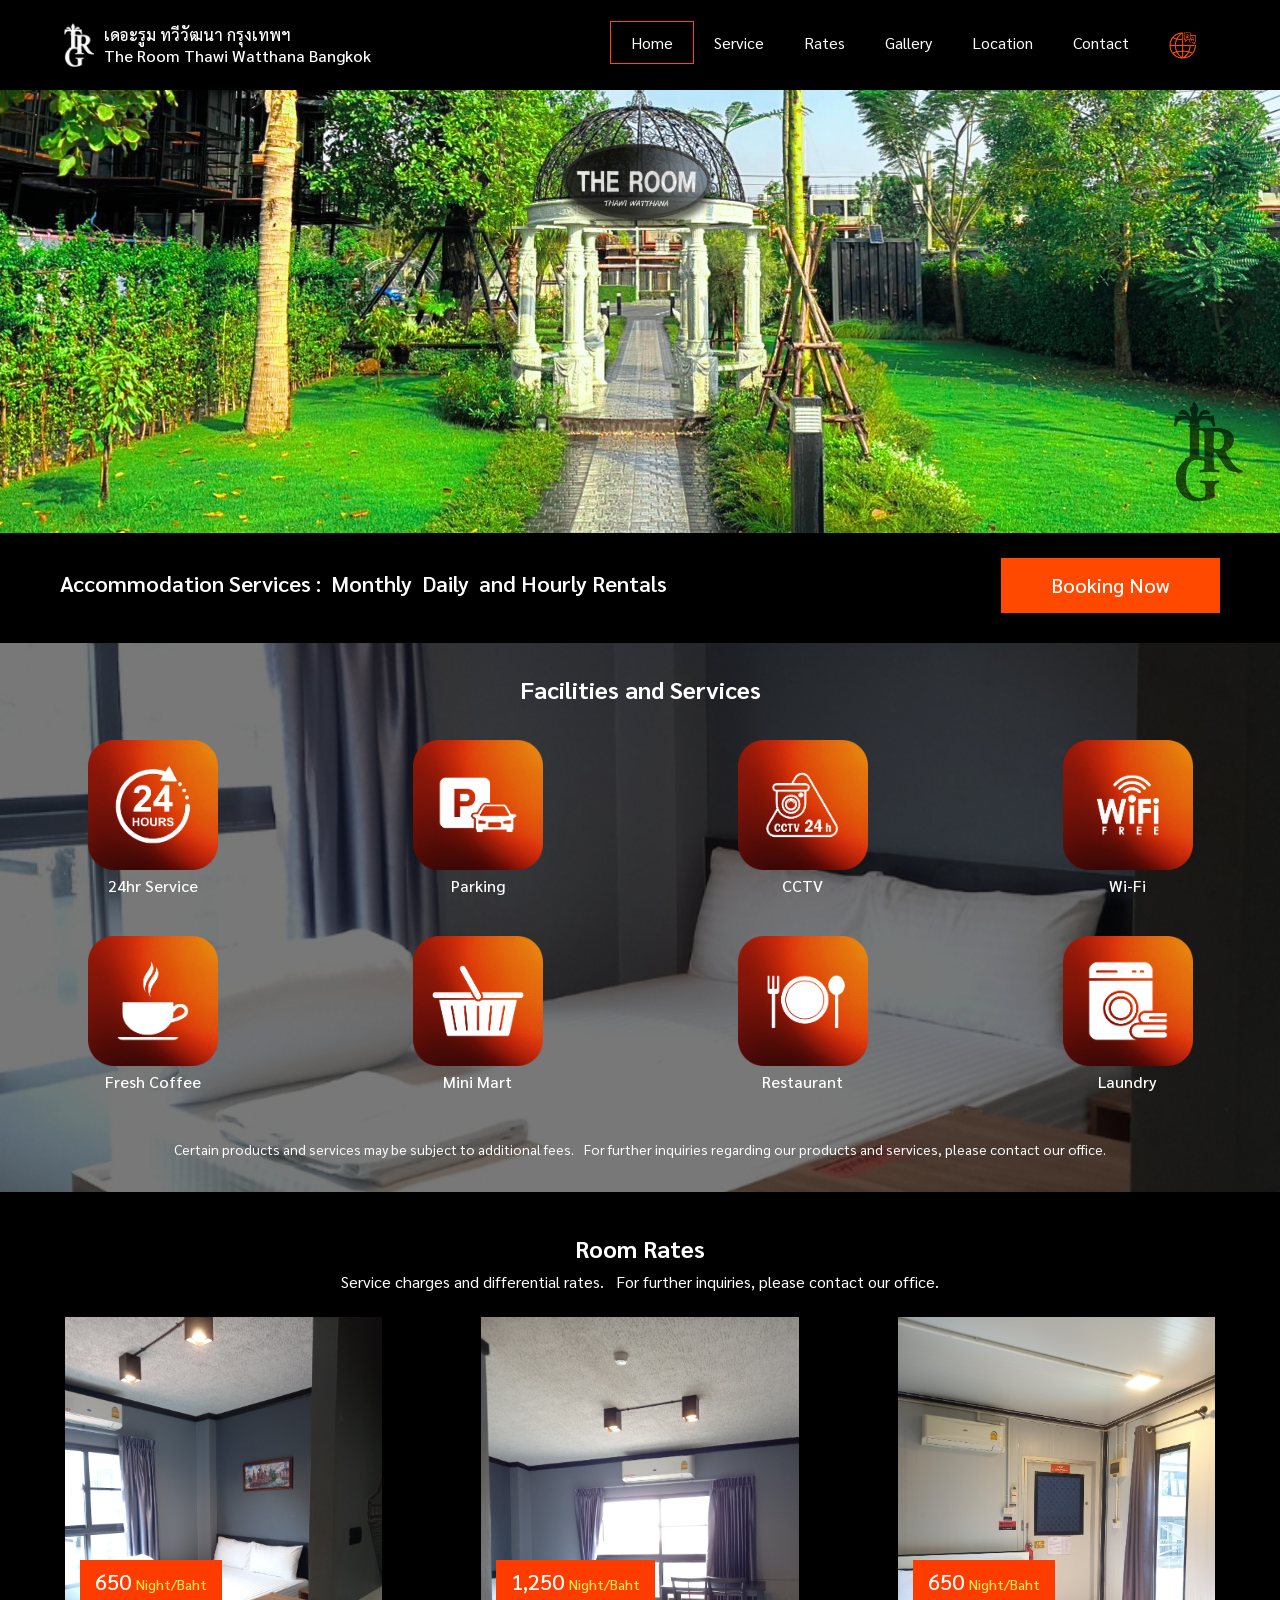
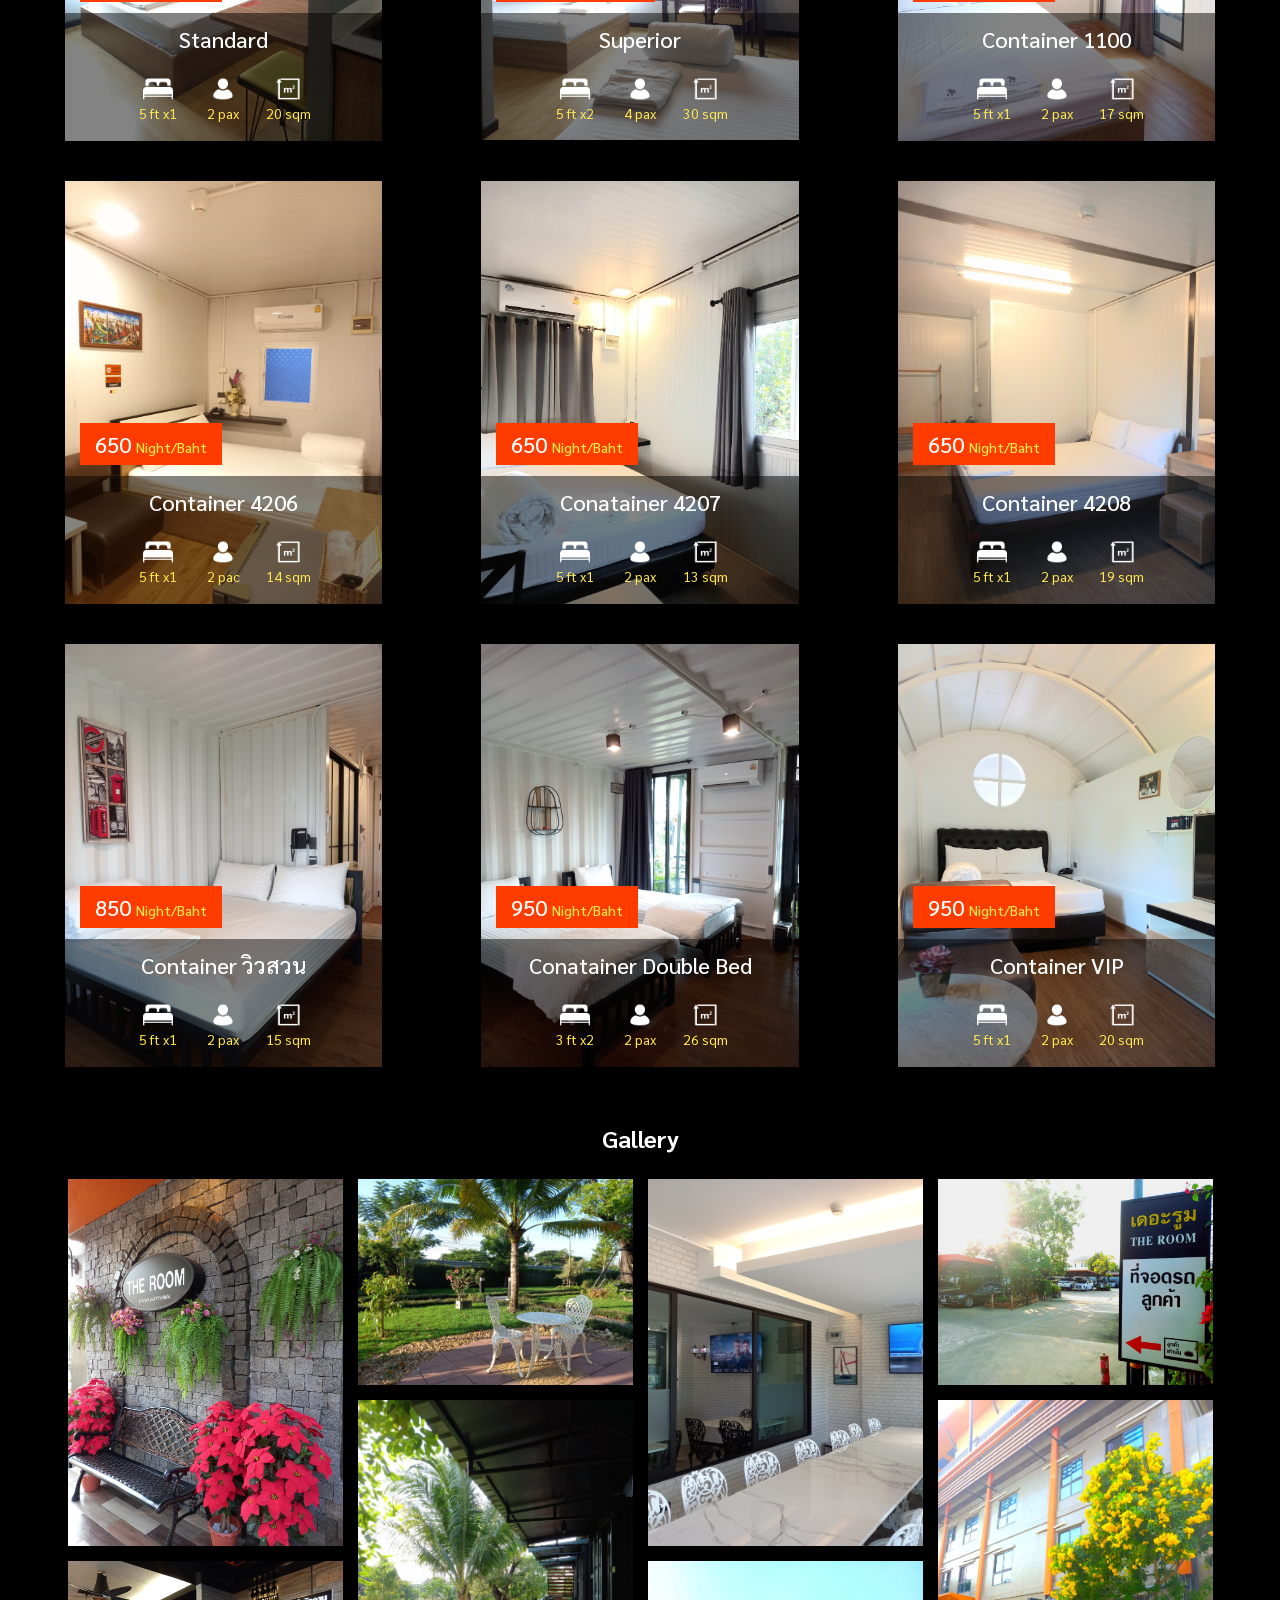
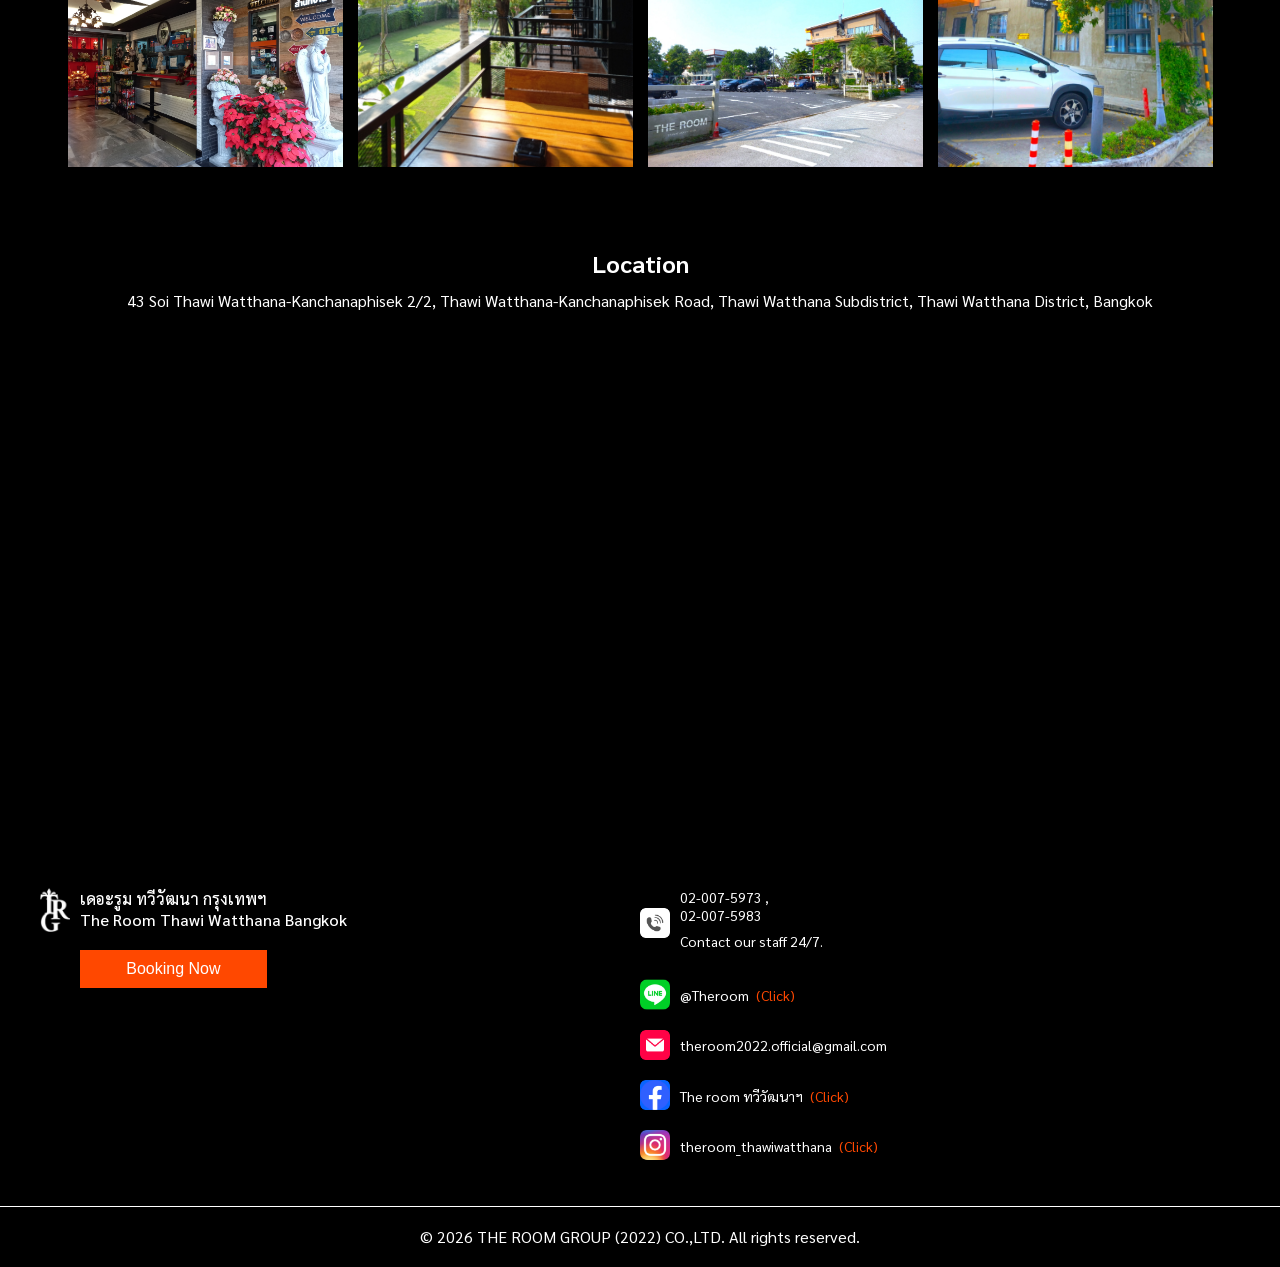
==== commit 60a5a1c6: "Update home-eng.html" ====
--- a/home-eng.html
+++ b/home-eng.html
@@ -147,7 +147,7 @@
                         </div>
                         <div class="small-image-item">
                             <img src="sqm.png" alt="Small Image 3">
-                            <p class="image-text">21 sqm</p>
+                            <p class="image-text">20 sqm</p>
                         </div>
                     </div>                                  
                 </div>
@@ -170,7 +170,7 @@
                         </div>
                         <div class="small-image-item">
                             <img src="sqm.png" alt="Small Image 3">
-                            <p class="image-text">42 sqm</p>
+                            <p class="image-text">30 sqm</p>
                         </div>
                     </div>                    
                 </div>
@@ -193,7 +193,7 @@
                         </div>
                         <div class="small-image-item">
                             <img src="sqm.png" alt="Small Image 3">
-                            <p class="image-text">16 sqm</p>
+                            <p class="image-text">17 sqm</p>
                         </div>
                     </div> 
                 </div>
@@ -216,7 +216,7 @@
                         </div>
                         <div class="small-image-item">
                             <img src="sqm.png" alt="Small Image 3">
-                            <p class="image-text">16 sqm</p>
+                            <p class="image-text">14 sqm</p>
                         </div>
                     </div> 
                 </div>
@@ -239,7 +239,7 @@
                         </div>
                         <div class="small-image-item">
                             <img src="sqm.png" alt="Small Image 3">
-                            <p class="image-text">16 sqm</p>
+                            <p class="image-text">13 sqm</p>
                         </div>
                     </div> 
                 </div>
@@ -262,7 +262,7 @@
                         </div>
                         <div class="small-image-item">
                             <img src="sqm.png" alt="Small Image 3">
-                            <p class="image-text">21 sqm</p>
+                            <p class="image-text">19 sqm</p>
                         </div>
                     </div> 
                 </div>
@@ -285,7 +285,7 @@
                         </div>
                         <div class="small-image-item">
                             <img src="sqm.png" alt="Small Image 3">
-                            <p class="image-text">16 sqm</p>
+                            <p class="image-text">15 sqm</p>
                         </div>
                     </div> 
                 </div>
@@ -308,7 +308,7 @@
                         </div>
                         <div class="small-image-item">
                             <img src="sqm.png" alt="Small Image 3">
-                            <p class="image-text">30 sqm</p>
+                            <p class="image-text">26 sqm</p>
                         </div>
                     </div> 
                 </div>
@@ -331,7 +331,7 @@
                         </div>
                         <div class="small-image-item">
                             <img src="sqm.png" alt="Small Image 3">
-                            <p class="image-text">16 sqm</p>
+                            <p class="image-text">20 sqm</p>
                         </div>
                     </div> 
                 </div>
@@ -448,4 +448,4 @@
     <script src="script.js"></script>
           
 </body>
-</html>+</html>
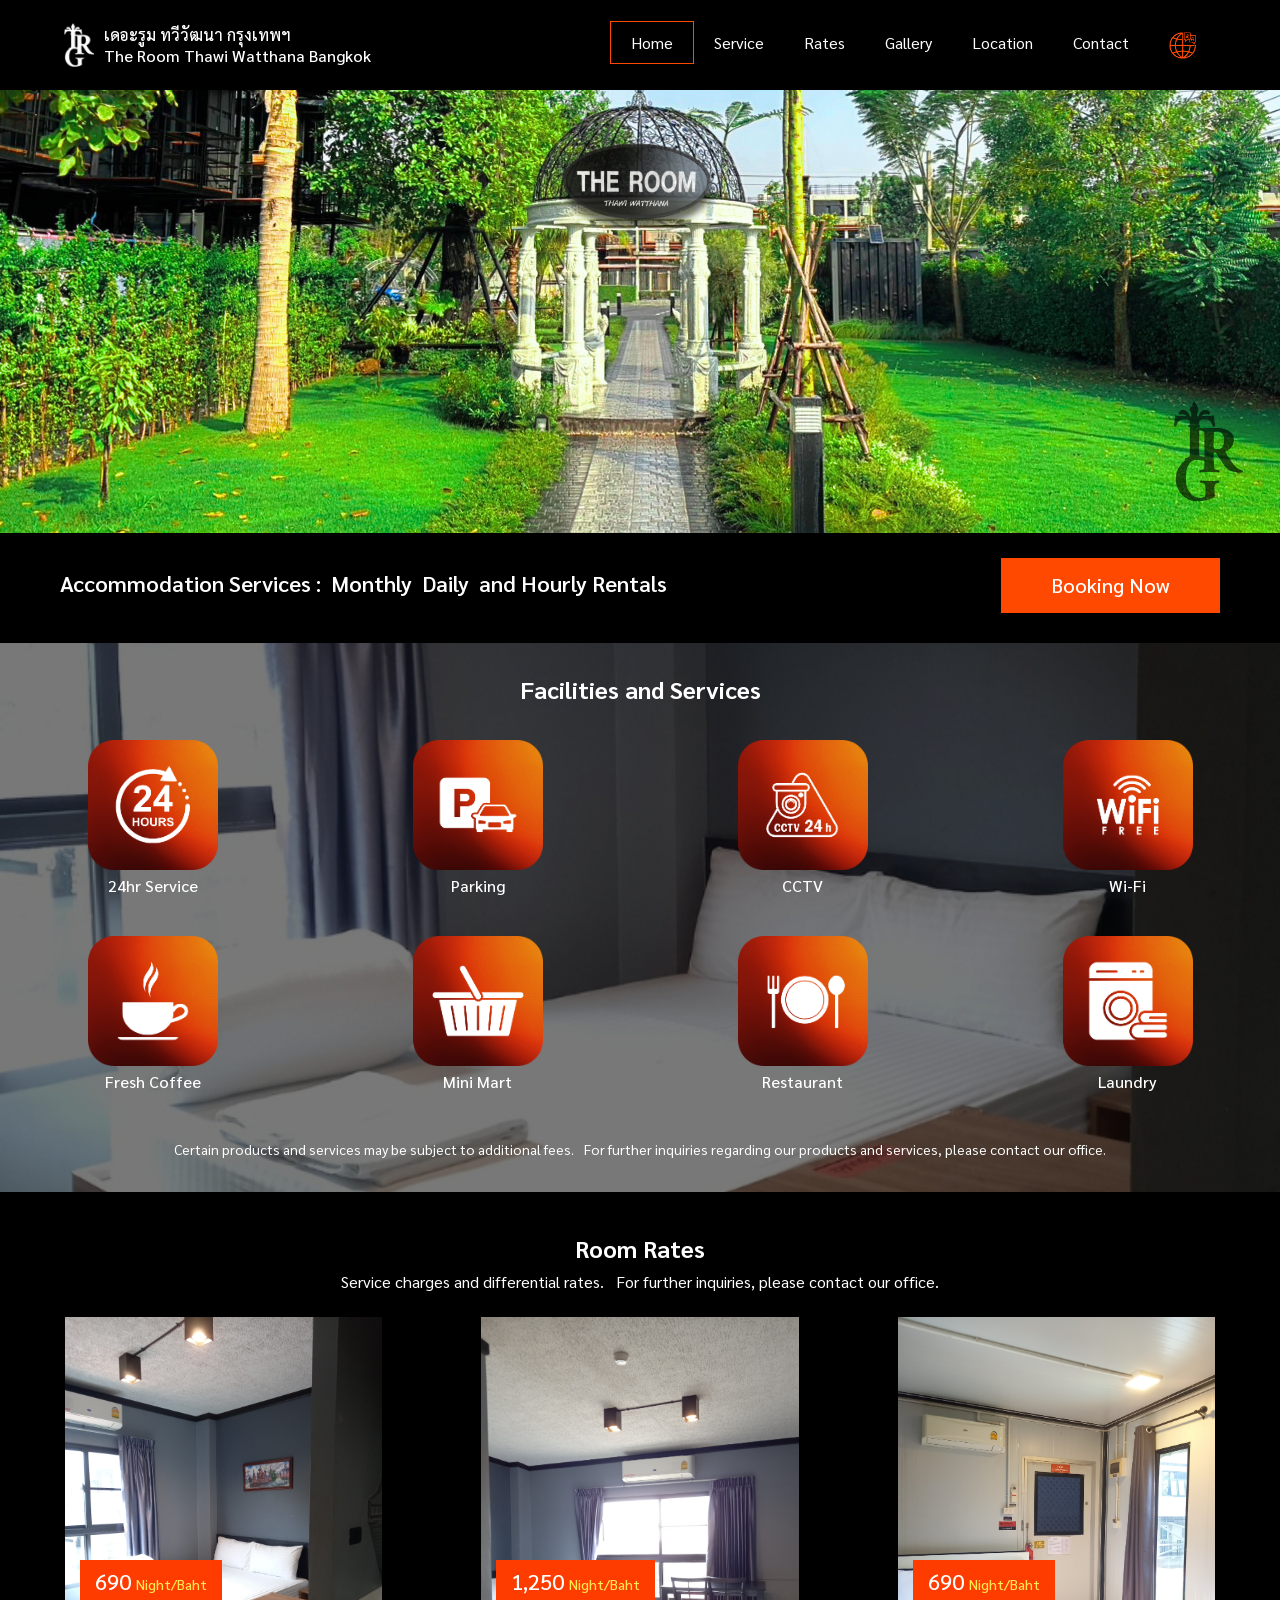
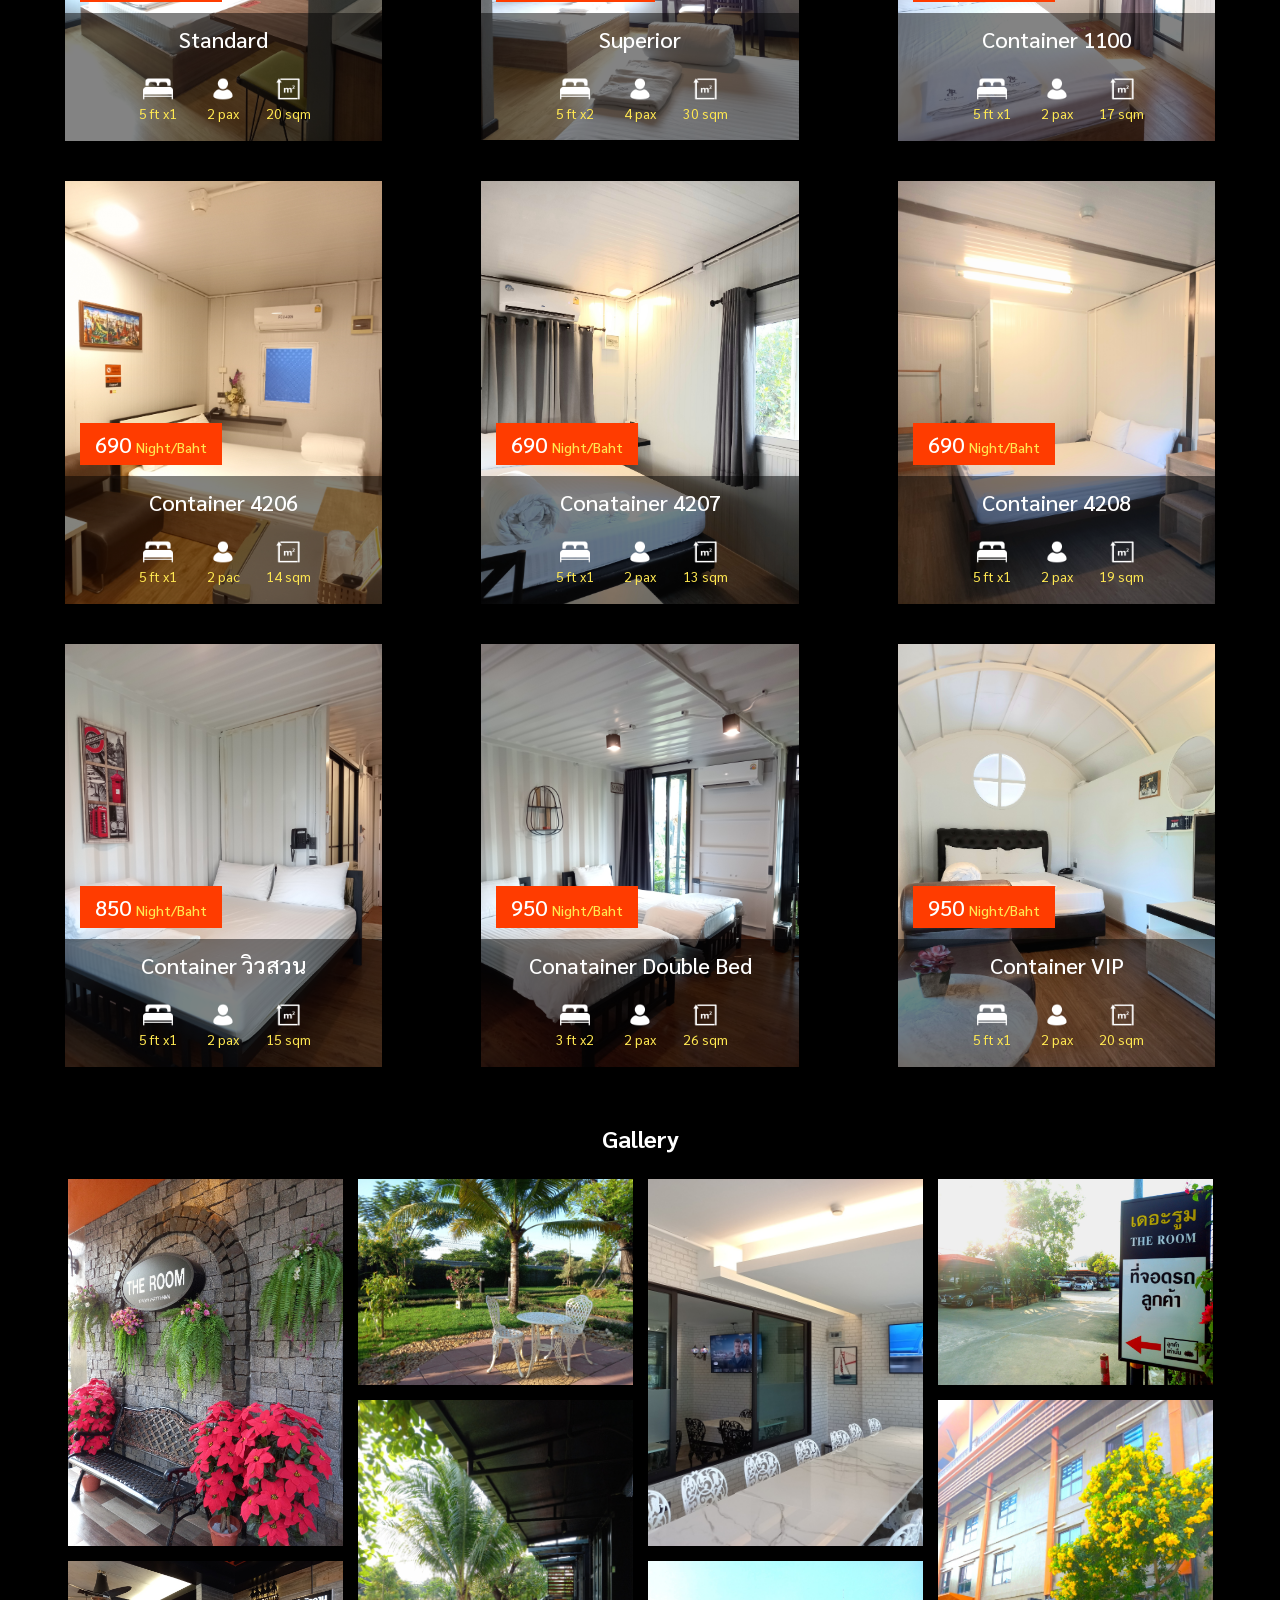
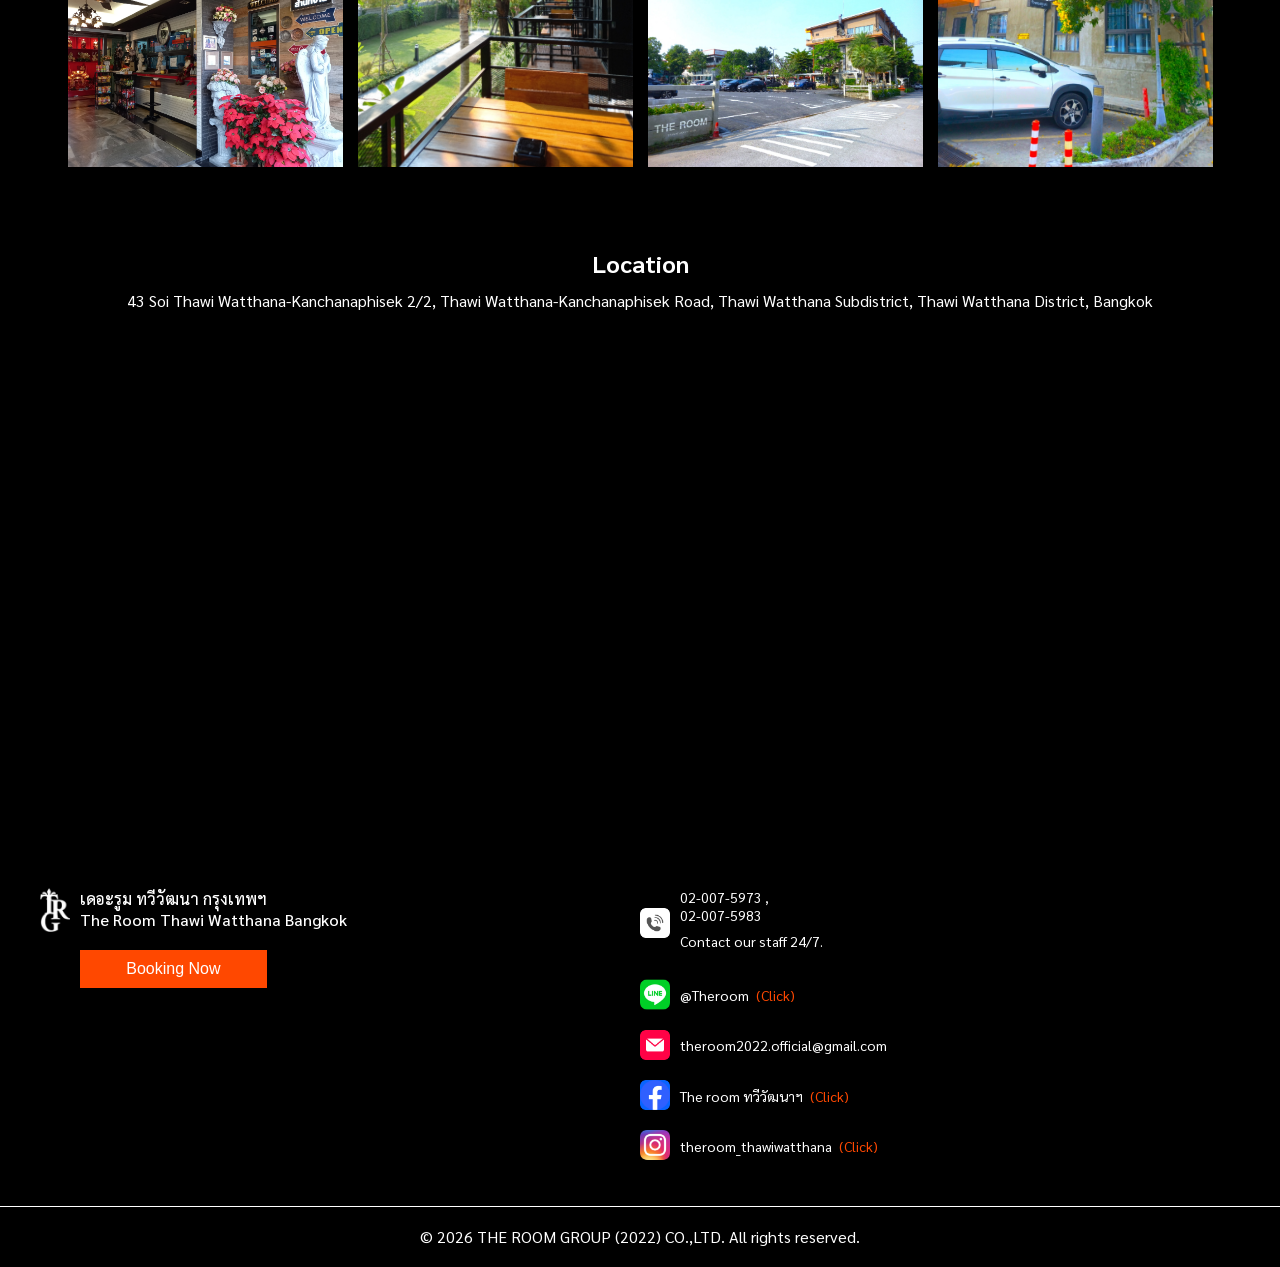
==== commit da26d89b: "Update home-eng.html" ====
--- a/home-eng.html
+++ b/home-eng.html
@@ -134,7 +134,7 @@
             <div class="room-card">
                 <img class="expandable-image" src="standard.jpg" alt="Room 1">
                 <div class="card-content">
-                    <h3 class="price-tag">650 <span class="price-per-night">Night/Baht</span></h3>
+                    <h3 class="price-tag">690 <span class="price-per-night">Night/Baht</span></h3>
                     <h3>Standard</h3>
                     <div class="small-images">
                         <div class="small-image-item">
@@ -180,7 +180,7 @@
             <div class="room-card">
                 <img class="expandable-image" src="1100.jpg" alt="Room 3">
                 <div class="card-content">
-                    <h3 class="price-tag">650 <span class="price-per-night">Night/Baht</span></h3>
+                    <h3 class="price-tag">690 <span class="price-per-night">Night/Baht</span></h3>
                     <h3>Container 1100</h3>
                     <div class="small-images">
                         <div class="small-image-item">
@@ -203,7 +203,7 @@
             <div class="room-card">
                 <img class="expandable-image" src="4206.jpg" alt="Room 4">
                 <div class="card-content">
-                    <h3 class="price-tag">650 <span class="price-per-night">Night/Baht</span></h3>
+                    <h3 class="price-tag">690 <span class="price-per-night">Night/Baht</span></h3>
                     <h3>Container 4206</h3>
                     <div class="small-images">
                         <div class="small-image-item">
@@ -226,7 +226,7 @@
             <div class="room-card">
                 <img class="expandable-image" src="4207.jpg" alt="Room 5">
                 <div class="card-content">
-                    <h3 class="price-tag">650 <span class="price-per-night">Night/Baht</span></h3>
+                    <h3 class="price-tag">690 <span class="price-per-night">Night/Baht</span></h3>
                     <h3>Conatainer 4207</h3>
                     <div class="small-images">
                         <div class="small-image-item">
@@ -249,7 +249,7 @@
             <div class="room-card">
                 <img class="expandable-image" src="4208.jpg" alt="Room 6">
                 <div class="card-content">
-                    <h3 class="price-tag">650 <span class="price-per-night">Night/Baht</span></h3>
+                    <h3 class="price-tag">690 <span class="price-per-night">Night/Baht</span></h3>
                     <h3>Container 4208</h3>
                     <div class="small-images">
                         <div class="small-image-item">
@@ -449,3 +449,4 @@
           
 </body>
 </html>
+
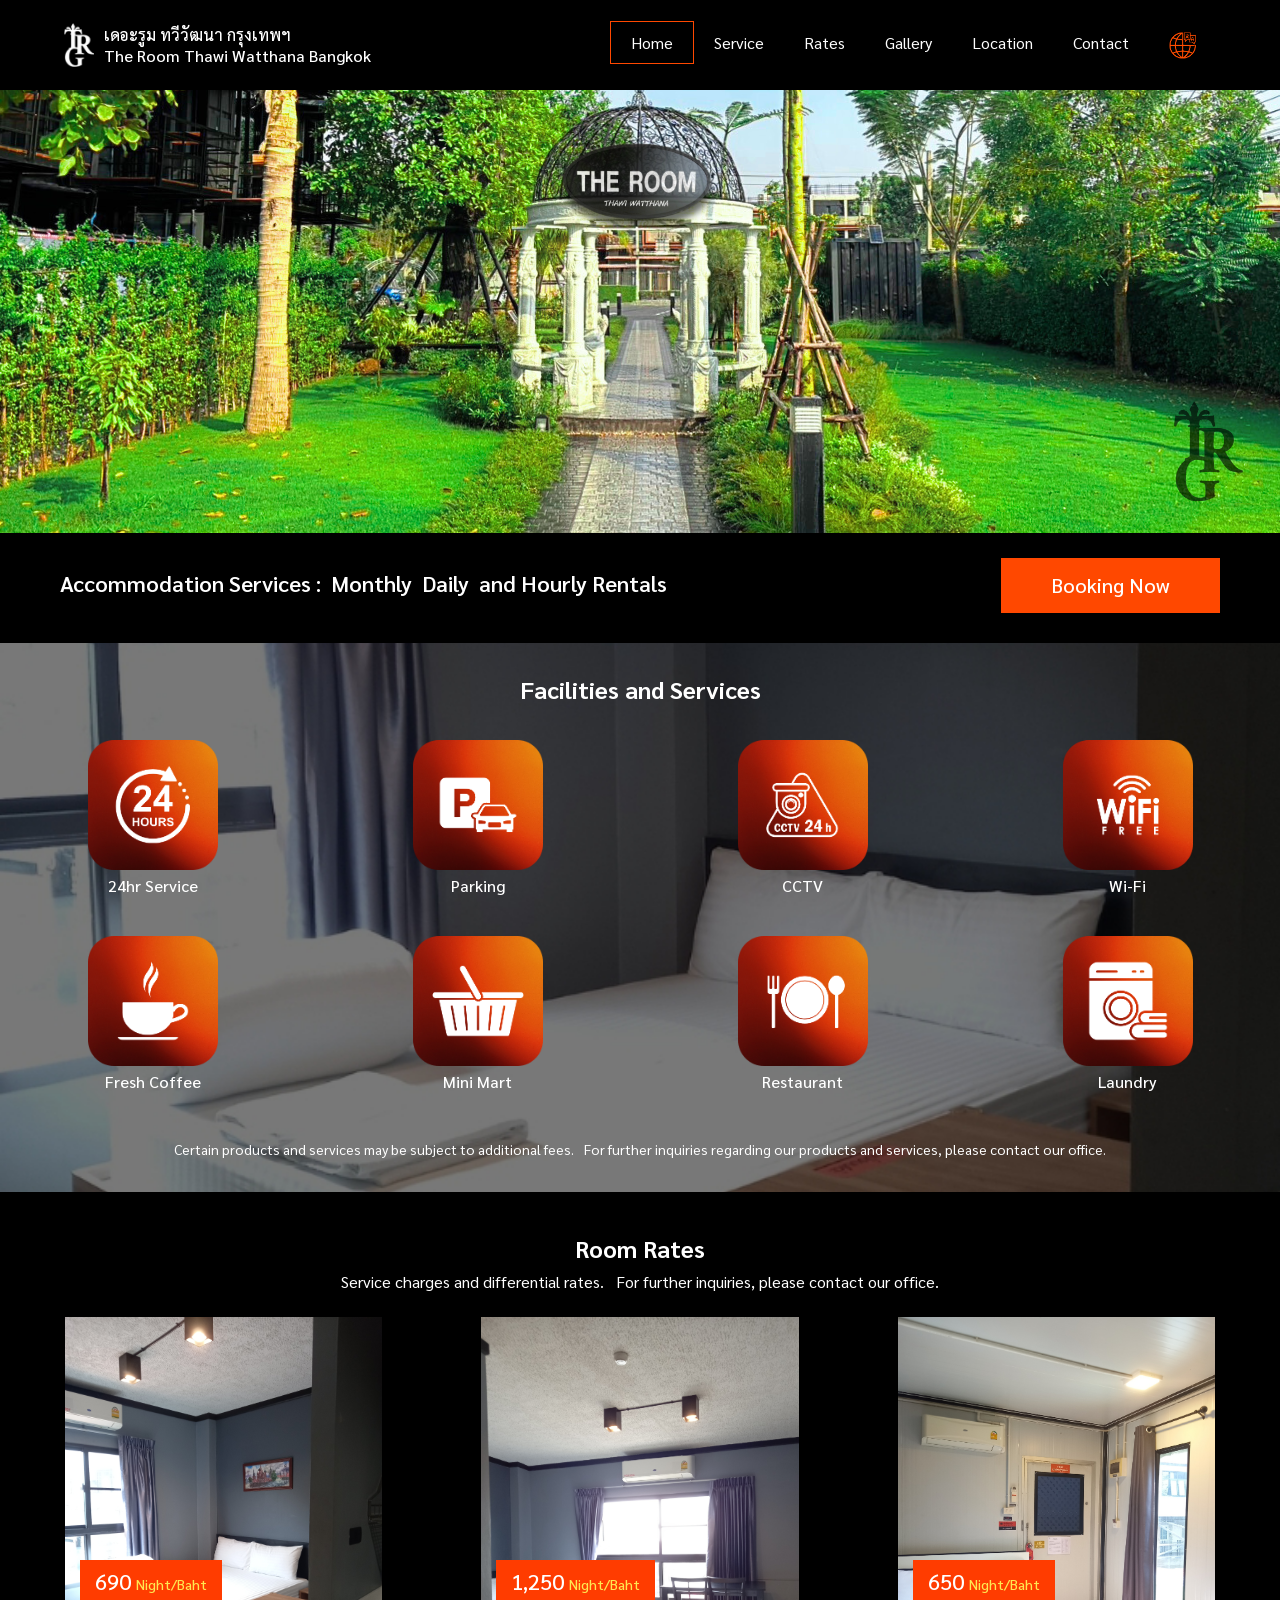
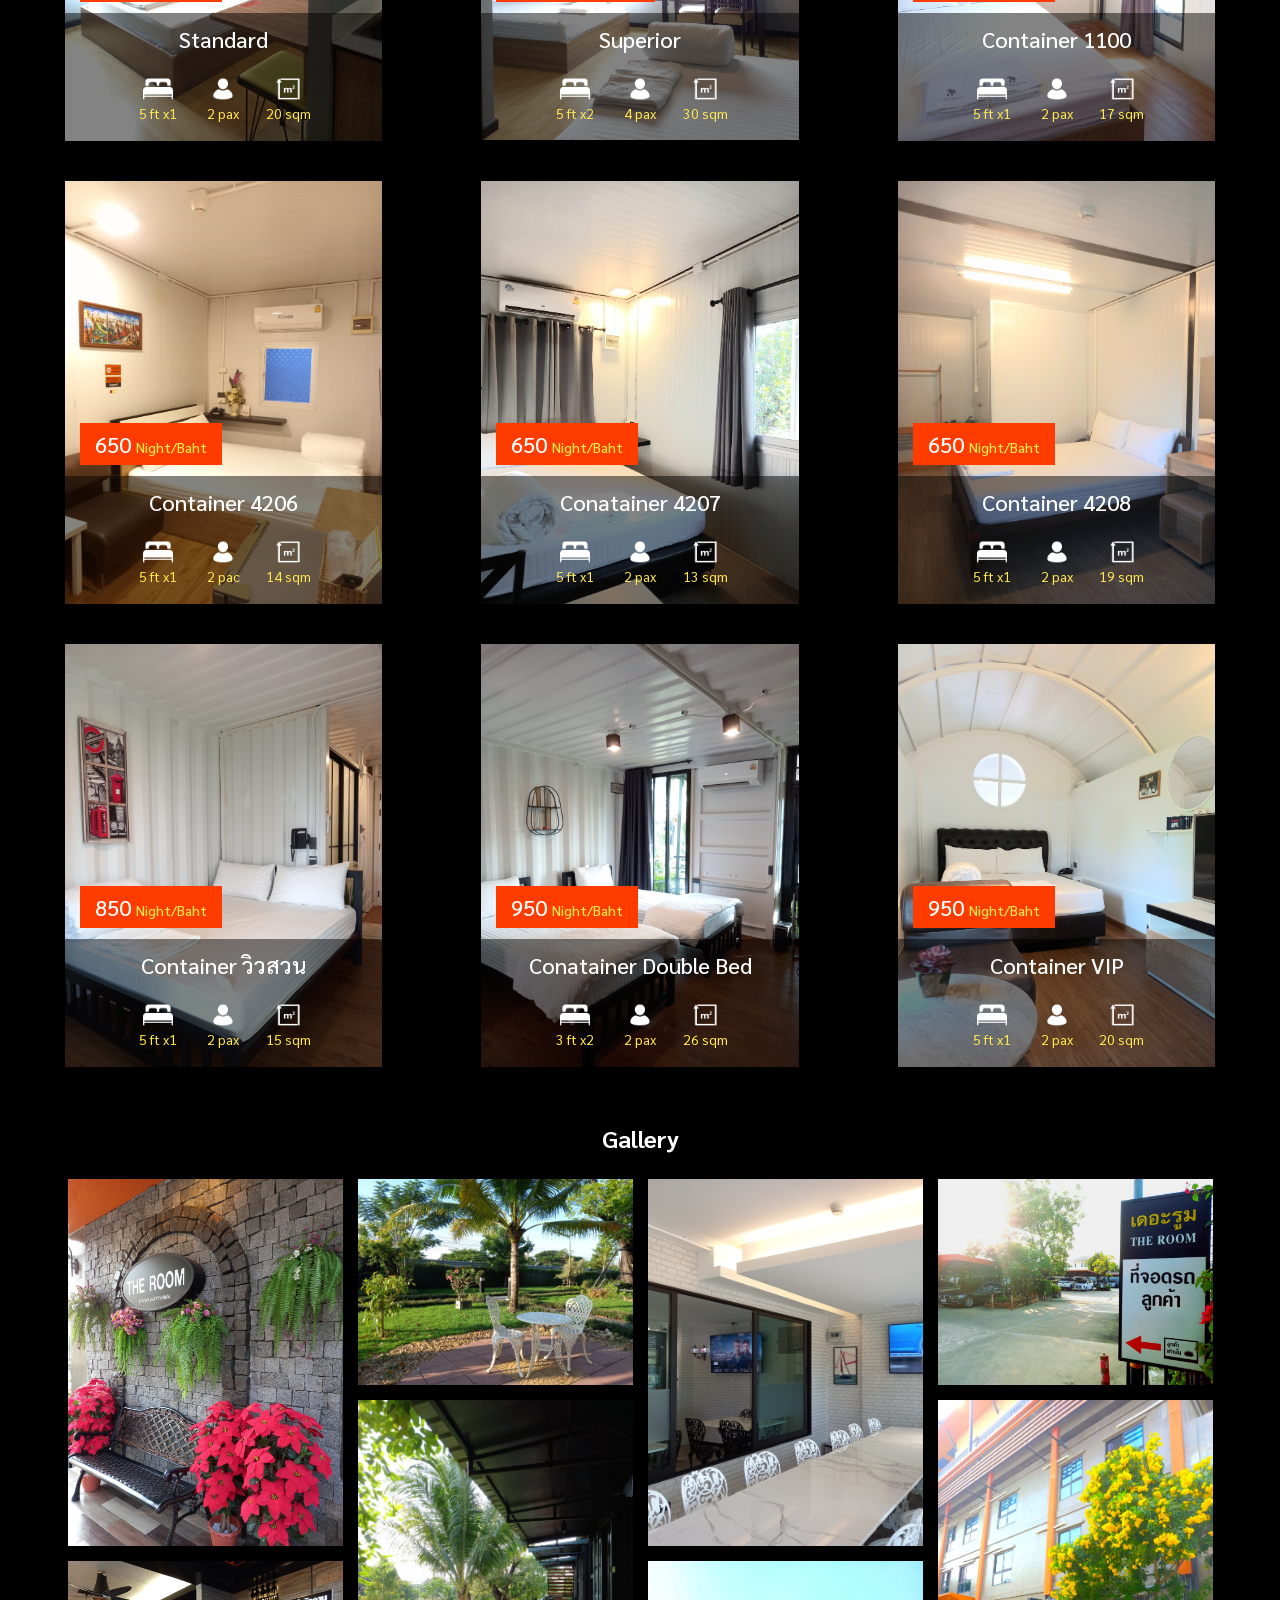
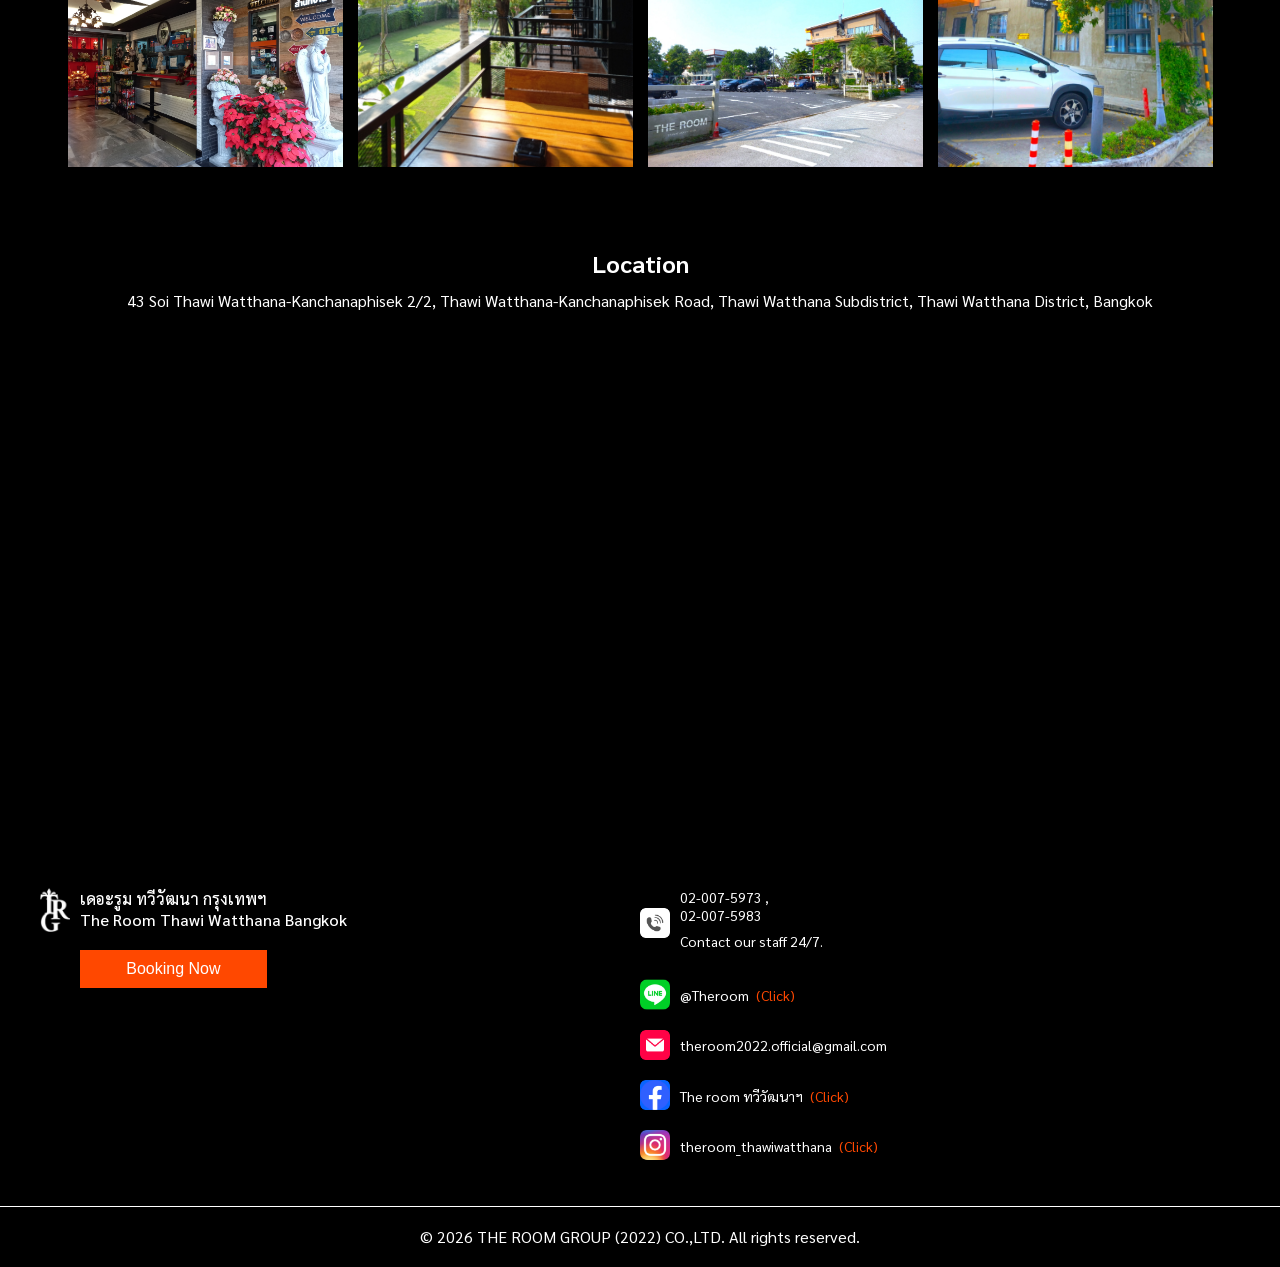
==== commit af770bb5: "Update home-eng.html" ====
--- a/home-eng.html
+++ b/home-eng.html
@@ -180,7 +180,7 @@
             <div class="room-card">
                 <img class="expandable-image" src="1100.jpg" alt="Room 3">
                 <div class="card-content">
-                    <h3 class="price-tag">690 <span class="price-per-night">Night/Baht</span></h3>
+                    <h3 class="price-tag">650 <span class="price-per-night">Night/Baht</span></h3>
                     <h3>Container 1100</h3>
                     <div class="small-images">
                         <div class="small-image-item">
@@ -203,7 +203,7 @@
             <div class="room-card">
                 <img class="expandable-image" src="4206.jpg" alt="Room 4">
                 <div class="card-content">
-                    <h3 class="price-tag">690 <span class="price-per-night">Night/Baht</span></h3>
+                    <h3 class="price-tag">650 <span class="price-per-night">Night/Baht</span></h3>
                     <h3>Container 4206</h3>
                     <div class="small-images">
                         <div class="small-image-item">
@@ -226,7 +226,7 @@
             <div class="room-card">
                 <img class="expandable-image" src="4207.jpg" alt="Room 5">
                 <div class="card-content">
-                    <h3 class="price-tag">690 <span class="price-per-night">Night/Baht</span></h3>
+                    <h3 class="price-tag">650 <span class="price-per-night">Night/Baht</span></h3>
                     <h3>Conatainer 4207</h3>
                     <div class="small-images">
                         <div class="small-image-item">
@@ -249,7 +249,7 @@
             <div class="room-card">
                 <img class="expandable-image" src="4208.jpg" alt="Room 6">
                 <div class="card-content">
-                    <h3 class="price-tag">690 <span class="price-per-night">Night/Baht</span></h3>
+                    <h3 class="price-tag">650 <span class="price-per-night">Night/Baht</span></h3>
                     <h3>Container 4208</h3>
                     <div class="small-images">
                         <div class="small-image-item">
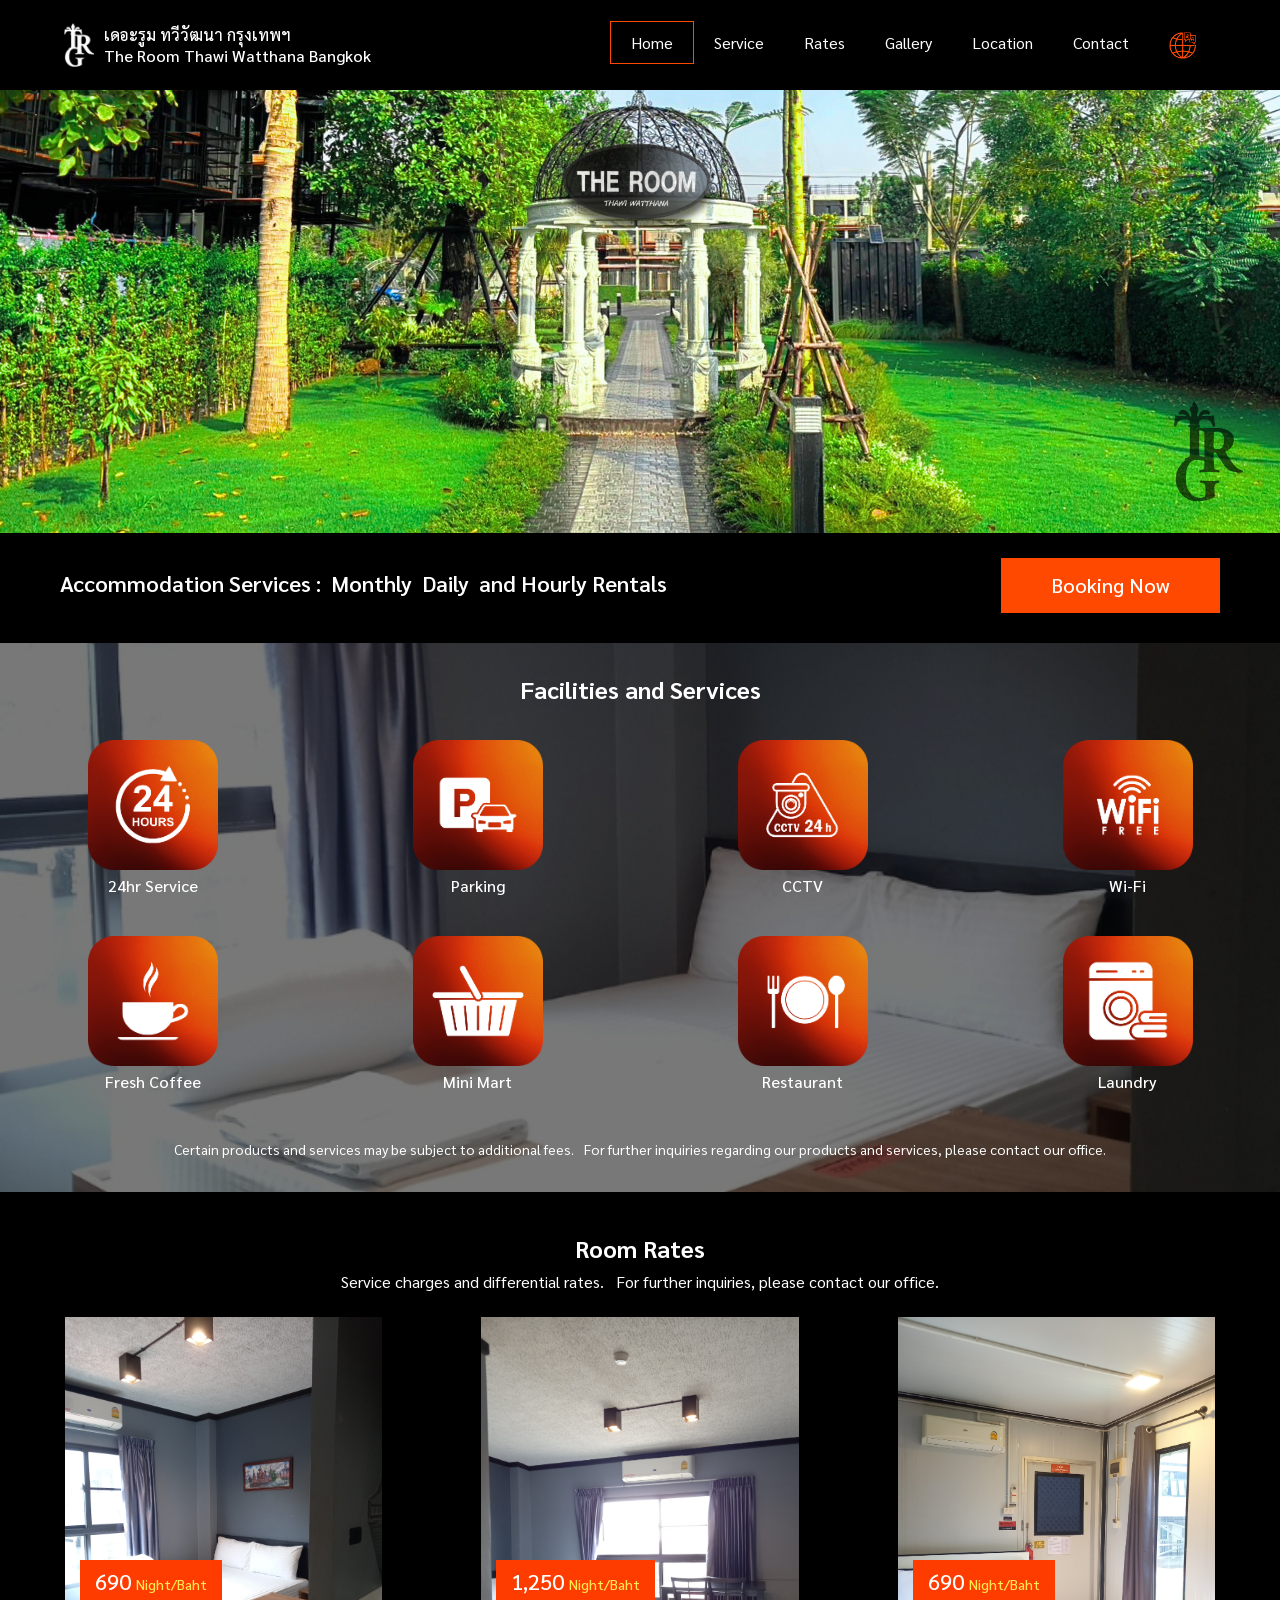
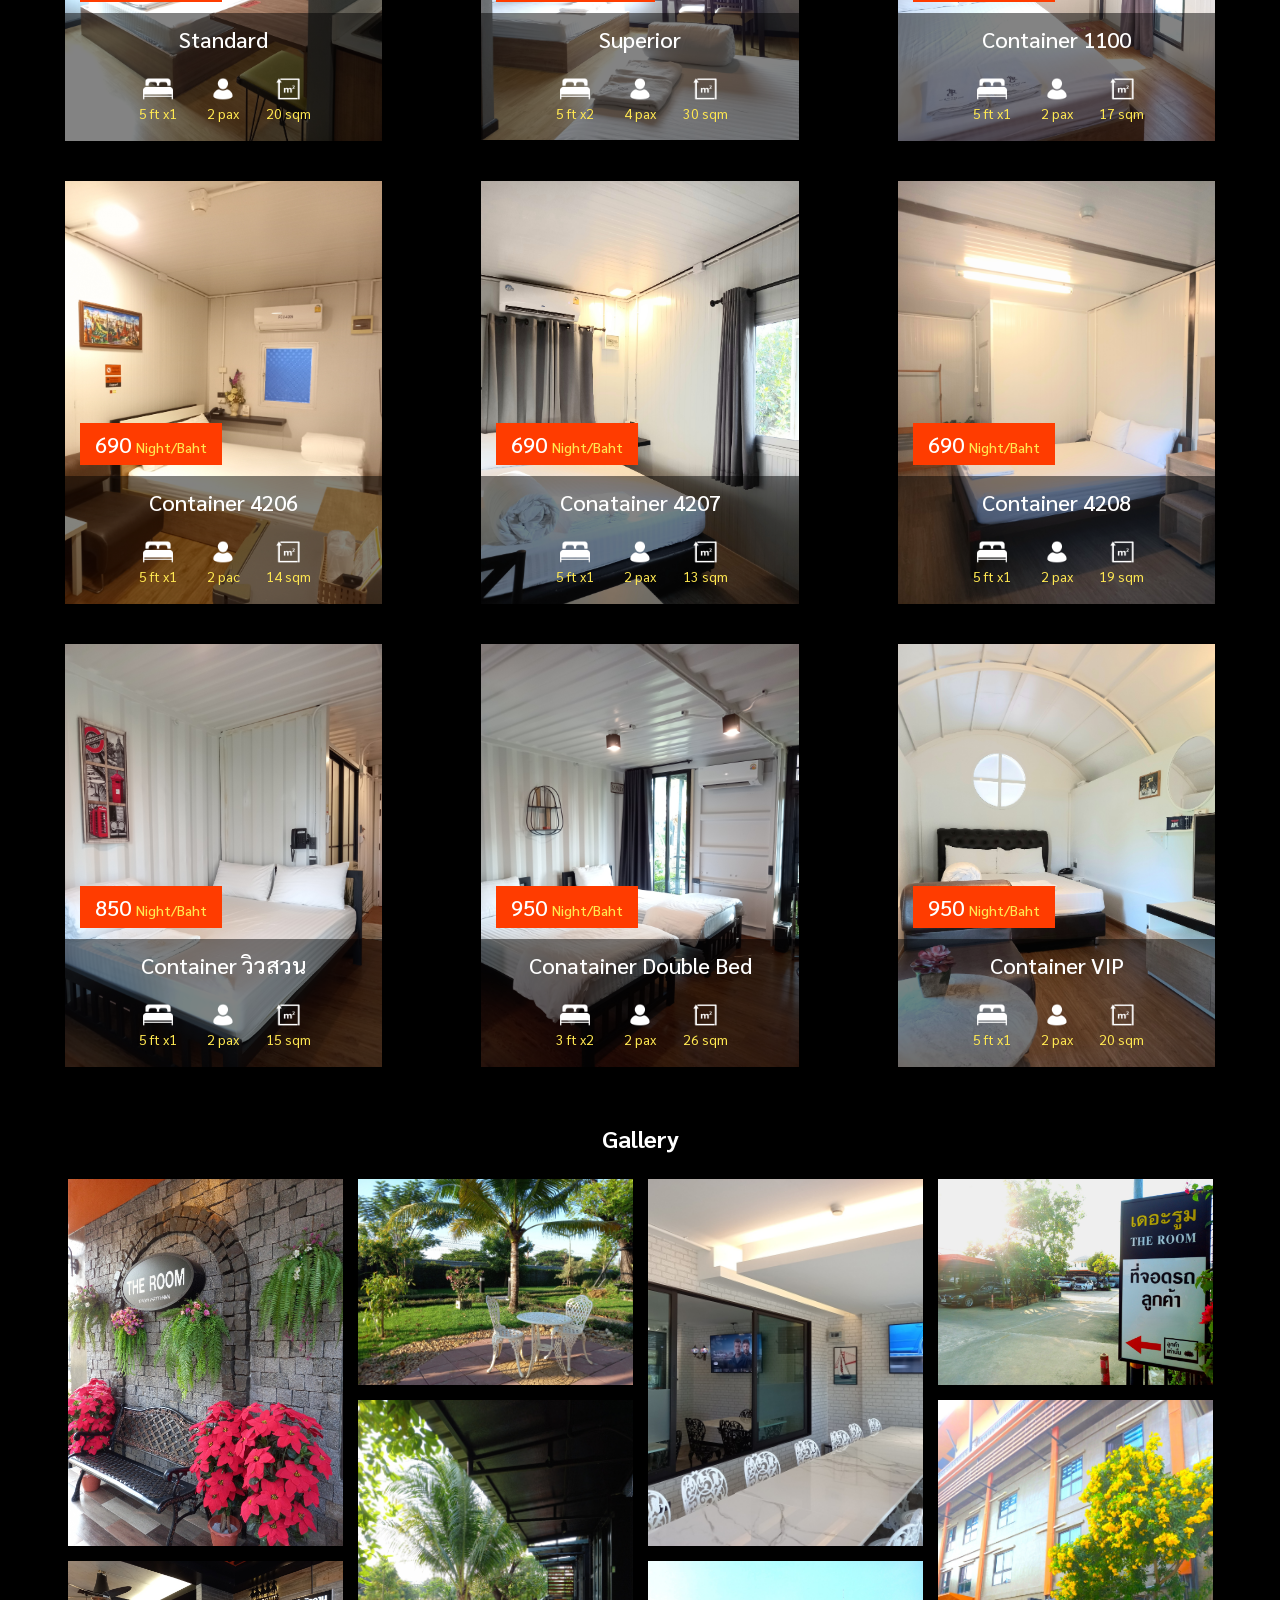
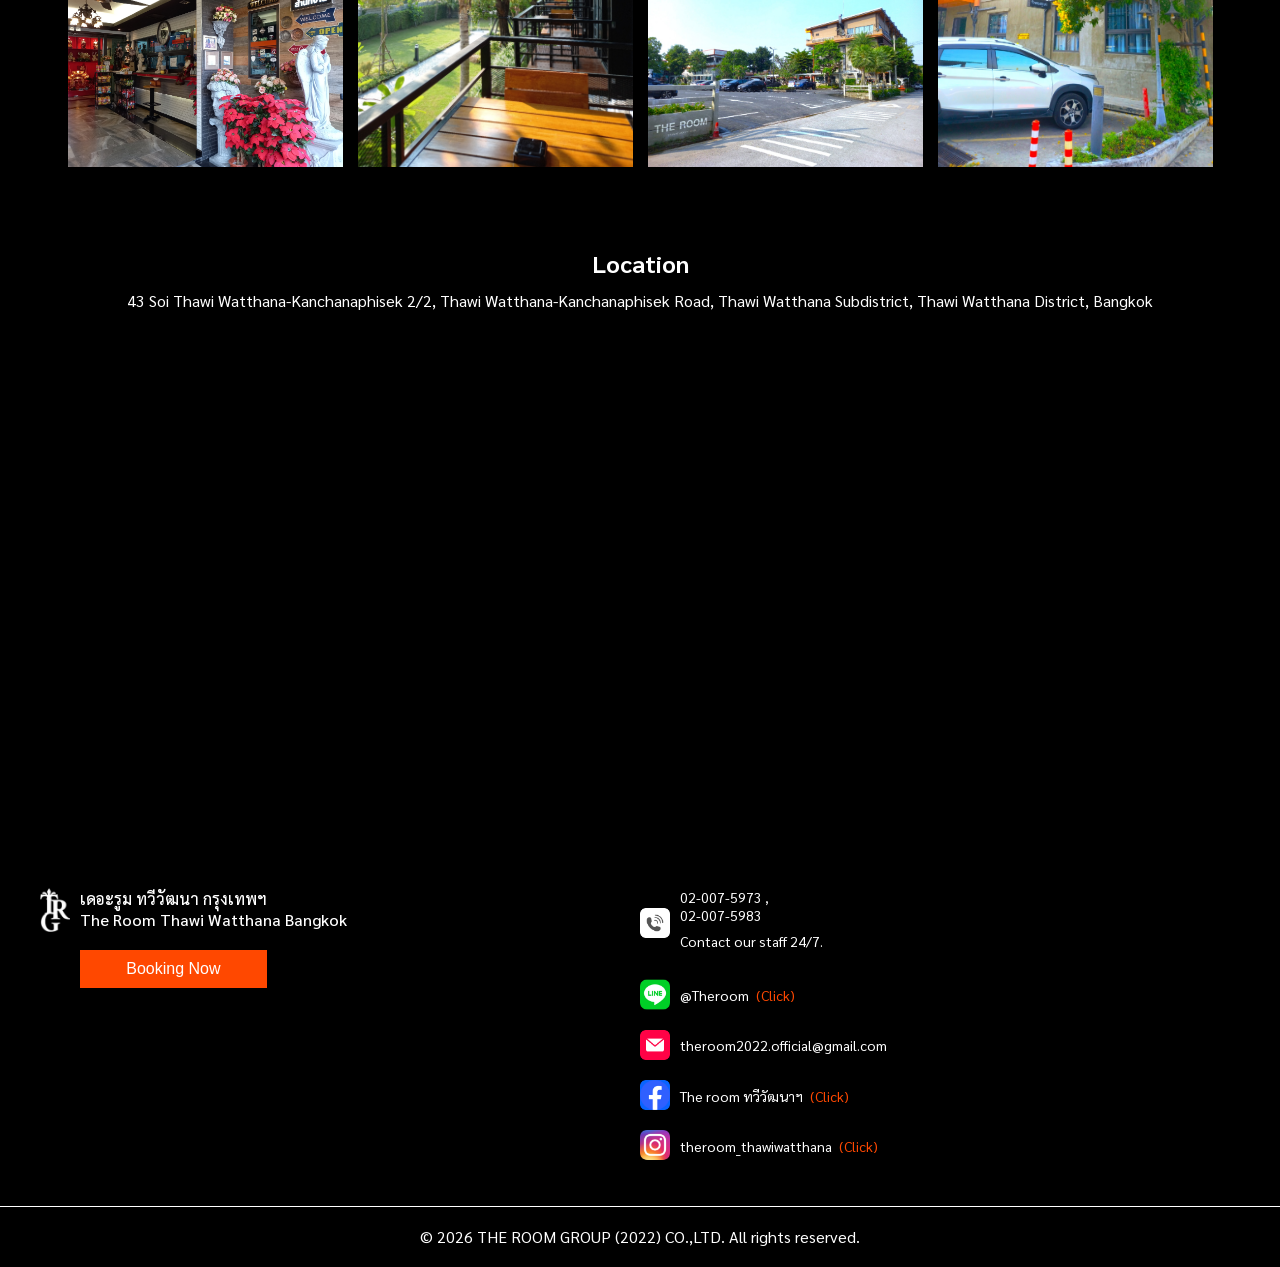
==== commit 36953249: "Update home-eng.html" ====
--- a/home-eng.html
+++ b/home-eng.html
@@ -180,7 +180,7 @@
             <div class="room-card">
                 <img class="expandable-image" src="1100.jpg" alt="Room 3">
                 <div class="card-content">
-                    <h3 class="price-tag">650 <span class="price-per-night">Night/Baht</span></h3>
+                    <h3 class="price-tag">690 <span class="price-per-night">Night/Baht</span></h3>
                     <h3>Container 1100</h3>
                     <div class="small-images">
                         <div class="small-image-item">
@@ -203,7 +203,7 @@
             <div class="room-card">
                 <img class="expandable-image" src="4206.jpg" alt="Room 4">
                 <div class="card-content">
-                    <h3 class="price-tag">650 <span class="price-per-night">Night/Baht</span></h3>
+                    <h3 class="price-tag">690 <span class="price-per-night">Night/Baht</span></h3>
                     <h3>Container 4206</h3>
                     <div class="small-images">
                         <div class="small-image-item">
@@ -226,7 +226,7 @@
             <div class="room-card">
                 <img class="expandable-image" src="4207.jpg" alt="Room 5">
                 <div class="card-content">
-                    <h3 class="price-tag">650 <span class="price-per-night">Night/Baht</span></h3>
+                    <h3 class="price-tag">690 <span class="price-per-night">Night/Baht</span></h3>
                     <h3>Conatainer 4207</h3>
                     <div class="small-images">
                         <div class="small-image-item">
@@ -249,7 +249,7 @@
             <div class="room-card">
                 <img class="expandable-image" src="4208.jpg" alt="Room 6">
                 <div class="card-content">
-                    <h3 class="price-tag">650 <span class="price-per-night">Night/Baht</span></h3>
+                    <h3 class="price-tag">690 <span class="price-per-night">Night/Baht</span></h3>
                     <h3>Container 4208</h3>
                     <div class="small-images">
                         <div class="small-image-item">
